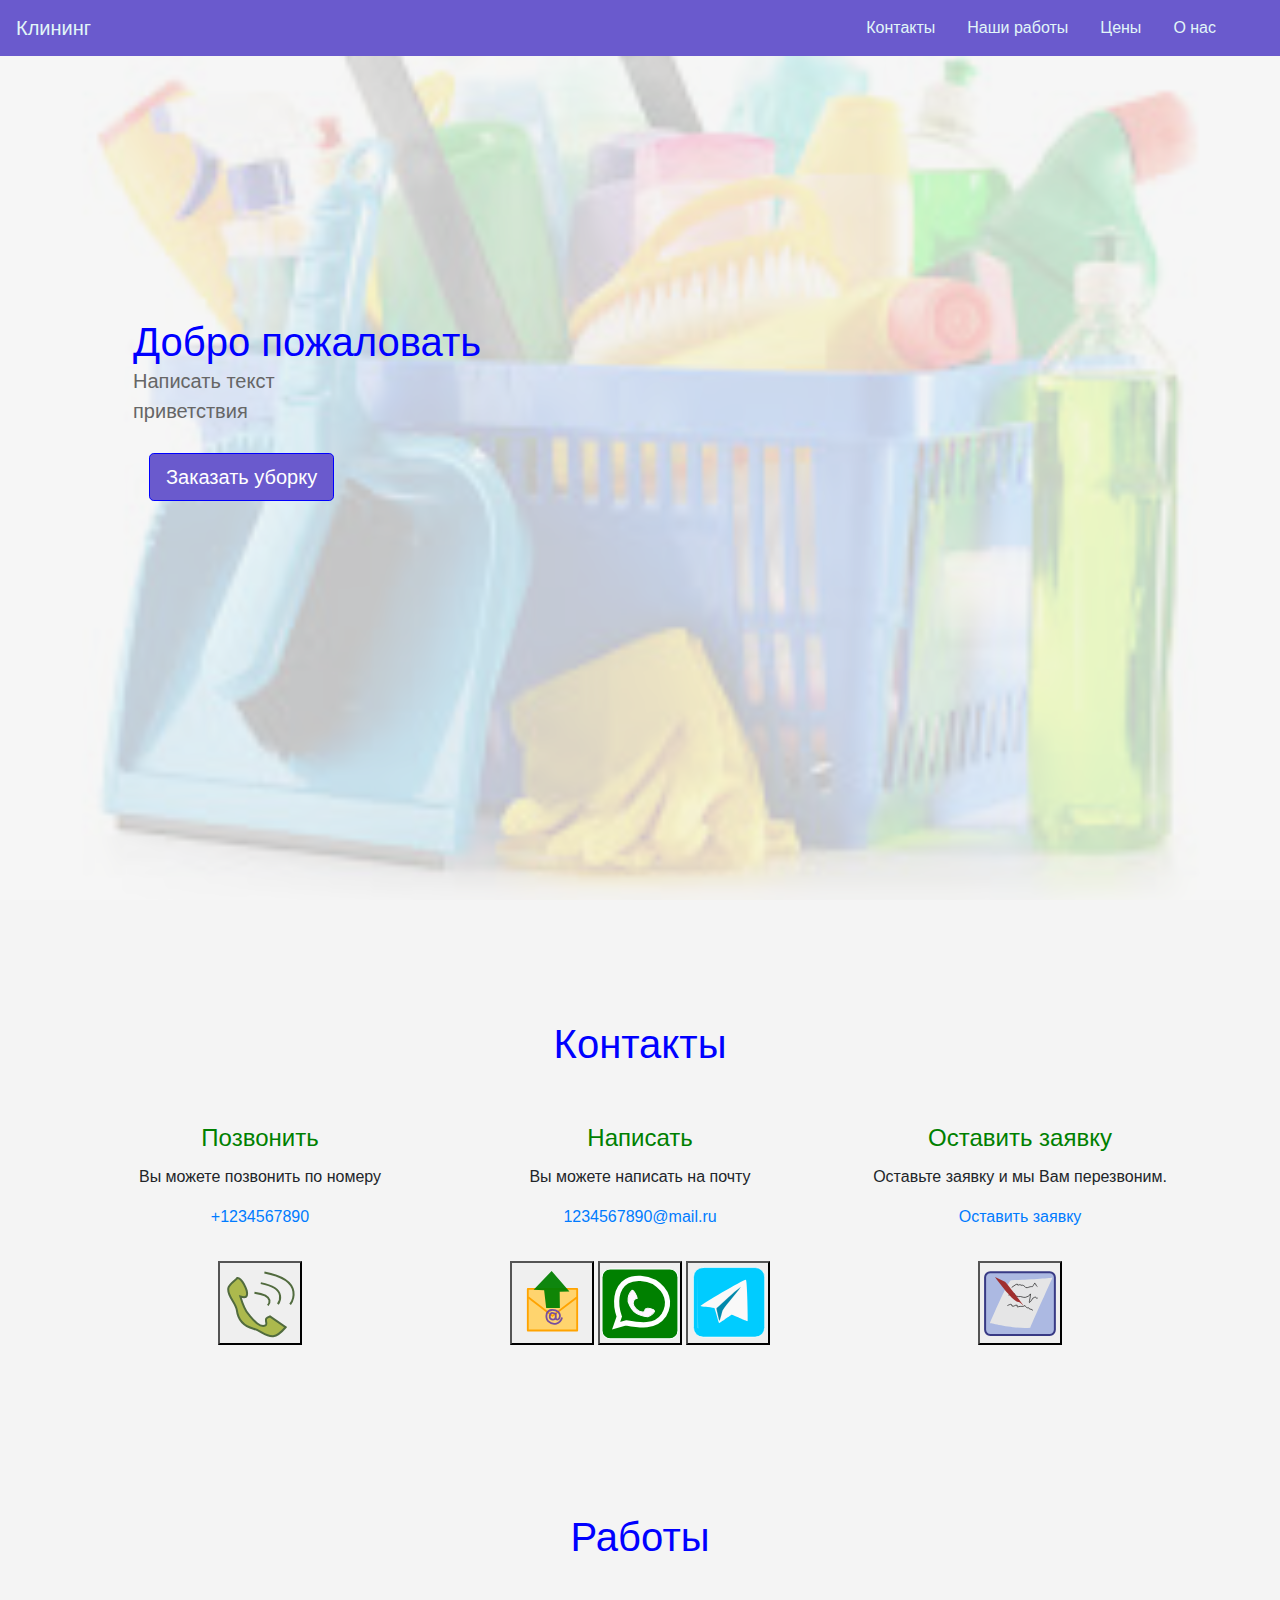
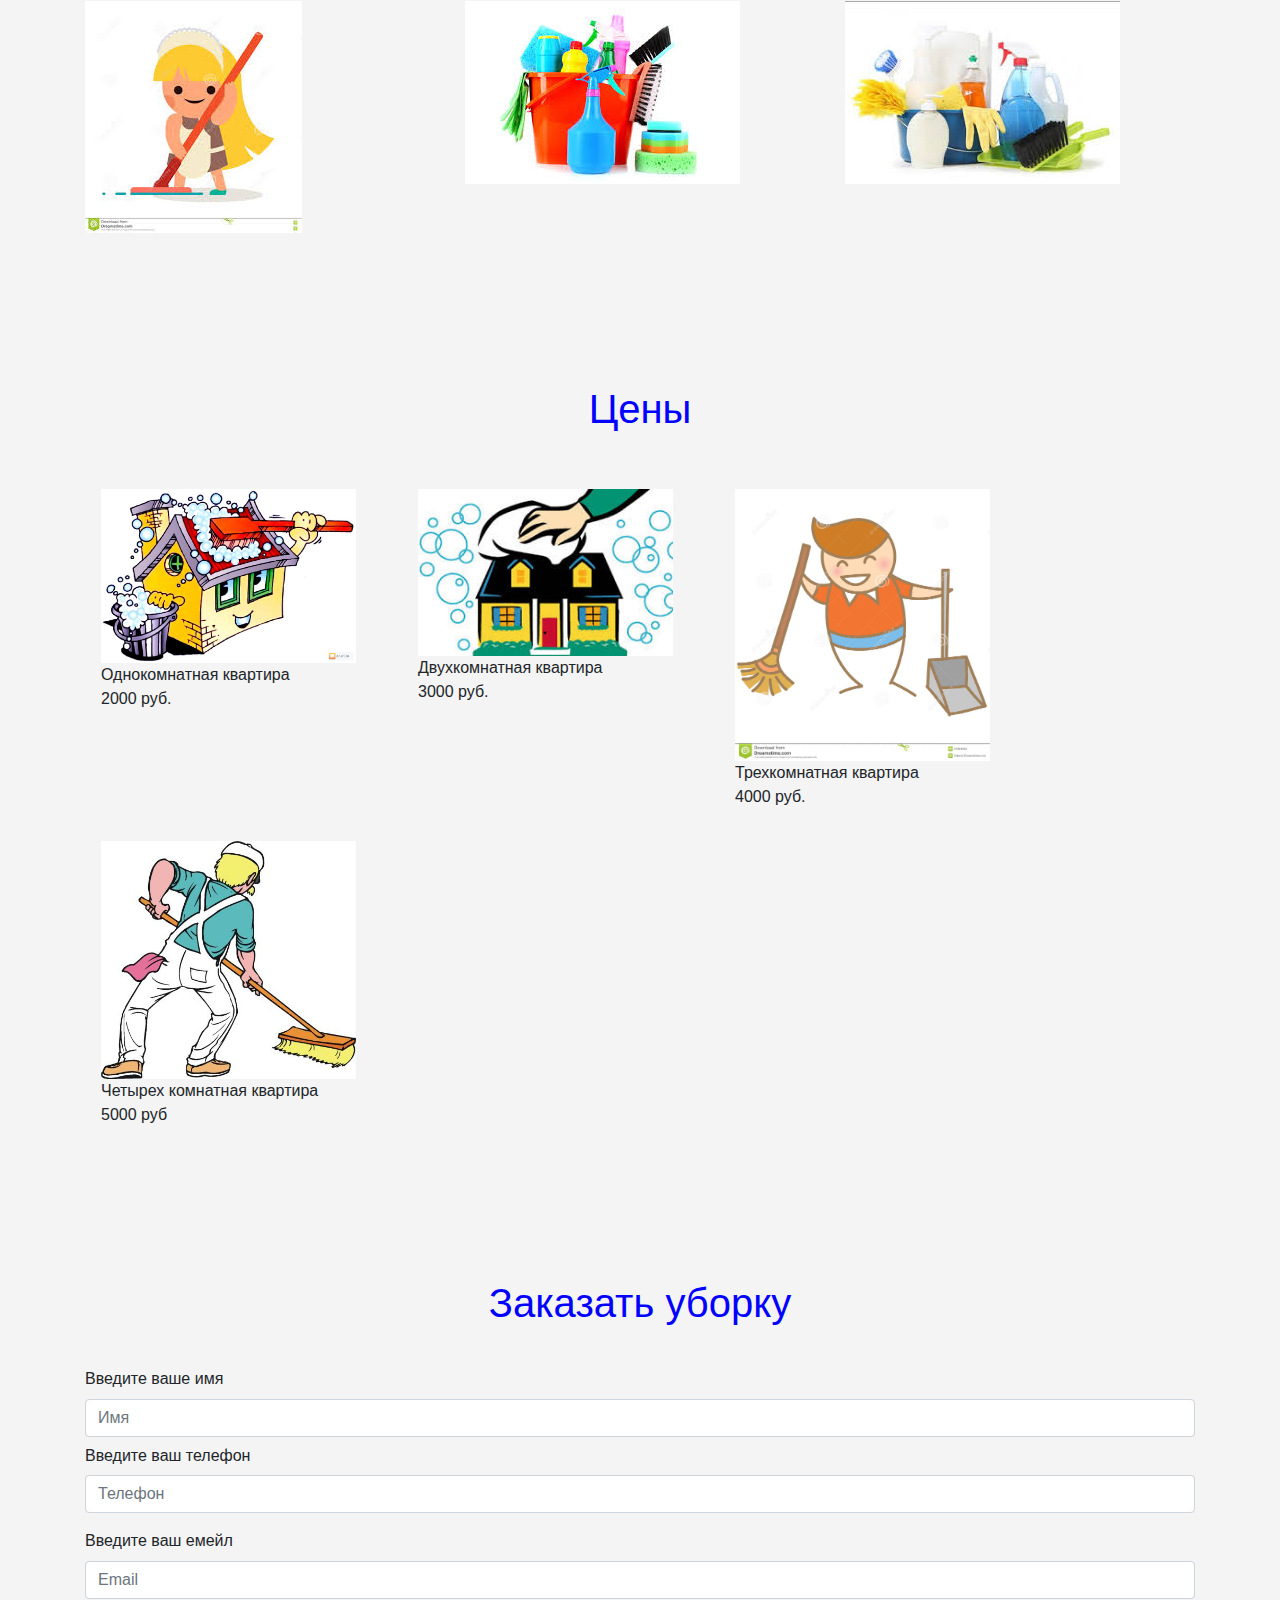
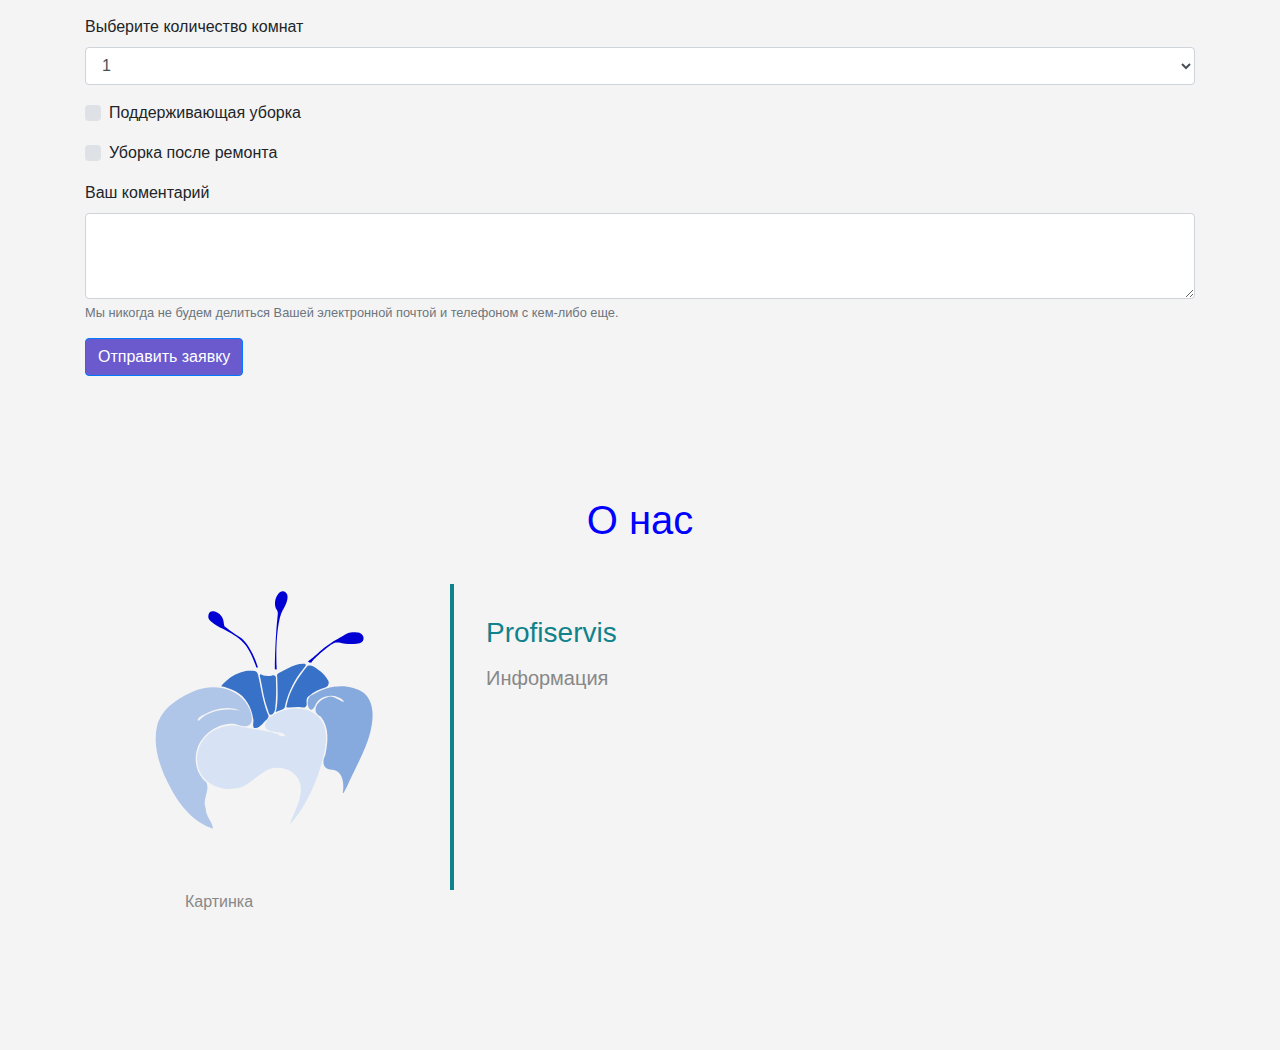
==== index.html @ 6a4d1f13 "add icon" ====
﻿<!doctype html>
<html lang="ru">
  <head>
    <meta charset="utf-8">
    <meta name="viewport" content="width=device-width, initial-scale=1, shrink-to-fit=no">
    <meta name="msapplication-TileColor" content="#C9E0F7">
    <meta name="theme-color" content="#C9E0F7">

    <link rel="stylesheet" href="css/bootstrap.min.css">
    <link rel="stylesheet" href="css/main.css">
    <title>Profiservis</title>
  </head>
  <body>

    <!-- navbar --> 
    <nav class="navbar navbar-expand-lg fixed-top ">
      <a class="navbar-brand" href="#"> Клининг </a>
      <button class="navbar-toggler" type="button" data-toggle="collapse" data-target="#navbarSupportedContent" aria-controls="navbarSupportedContent" aria-expanded="false" aria-label="Toggle navigation">
        <span class="navbar-toggler-icon"></span>
      </button>
      <div class="collapse navbar-collapse " id="navbarSupportedContent">
        <ul class="navbar-nav mr-4">
          <li class="nav-item">
            <a class="nav-link " data-value="contact" href="#">Контакты</a>
          </li>
          <li class="nav-item">
            <a class="nav-link " data-value="port" href="#">Наши работы</a>
          </li>
          <li class="nav-item">
            <a class="nav-link " data-value="price" href="#">Цены</a>
          </li>
          <li class="nav-item">
            <a class="nav-link" data-value="about" href="#">О нас</a>
          </li>
         </ul>
      </div>
    </nav>

    <!-- header -->
    <header class="header ">
      <div class="overlay"></div>
      <div class="container">
        <div class="description ">
          <h1>
             Добро пожаловать
            <p>
              Написать текст приветствия
            </p>
            <a class="nav-link" data-value="form" href="#form"><button class="btn btn-outline-secondary btn-lg" >Заказать уборку</button></a>
          </h1>
        </div>
      </div>
    </header>

    <!-- Контакты -->
    <div class="contact" id="contact">
      <div class="container text-center">
        <h1> Контакты</h1>
        <div class="row">
          <div class="col-md-4 col-lg-4 col-sm-12">
            <div class="cont-card">
              <div class="card-body">
                <h4 class="card-title">Позвонить</h4>
                <p class="card-text">
                  Вы можете позвонить по номеру 
                </p>
                <p><a href="tel:+1234567890" class="card-link">+1234567890</a></p>
              </div>
              <div>
                <a title="Phone" href="tel:+1234567890"><button class="phone-btn" ></button></a>
              </div>
            </div>
          </div>
          <div class="col-md-4 col-lg-4 col-sm-12">
            <div class="cont-card">
              <div class="card-body">
                <h4 class="card-title">Написать</h4>
                <p class="card-text">
                  Вы можете написать на почту 
                </p>
                <p><a href="mailto:1234567890@mail.ru" class="card-link">1234567890@mail.ru</a></p>
              </div>
              <div class="">
                <a title="Email"href="mailto:1234567890@mail.ru"><button class="mail-btn" ></button></a>
                <a title="WhatsApp" href="whatsapp://send?phone=+120345678910"><button class="whatsapp-btn" ></button></a>
                <a title="Telegram" href="tg://resolve?domain=nikname"><button class="telegram-btn" ></button></a>
              </div>
            </div>
          </div>
          <div class="col-md-4 col-lg-4 col-sm-12">
            <div class="cont-card">
              <div class="card-body">
                <h4 class="card-title">Оставить заявку</h4>
                <p class="card-text">
                  Оставьте заявку и мы Вам перезвоним.
                </p>
                <p><a href="#form" >Оставить заявку</a></p>
              </div>
              <div class="">
                <a title="Оставить заявку<" data-value="form" href="#form"><button class="list-btn" ></button></a>
              </div>
	      <div>

	      </div>
            </div>
          </div>
        </div>
      </div>
    </div>
    
    
    <!-- Работы -->
    <div class="port" id="port">
      <h1 class="text-center">Работы</h1>
      <div class="container">
        <div class="row">
          <div class="col-lg-4 col-md-4 col-sm-12">
            <img src="images/images (1).jpeg" alt="" class="img-fluid">
          </div>
          <div class="col-lg-4 col-md-4 col-sm-12">
            <img src="images/images (4).jpeg" alt="" class="img-fluid">
          </div>
          <div class="col-lg-4 col-md-4 col-sm-12">
            <img src="images/images (3).jpeg" alt="" class="img-fluid">
          </div>
        </div>
      </div>
    </div>


    <!-- Цены -->
    <div class="price" id="price">
      <div class="container">
        <h1 class="text-center">Цены</h1>
        <div class="row">
          <div class="col-lg-3 col-md-3 col-sm-12 item">
            <img src="images/1.jpg" class="img-fluid" alt="team">
            <div class="des">
              Однокомнатная квартира
            </div>
            <span class="text-price">2000 руб.</span>
          </div>
          <div class="col-lg-3 col-md-3 col-sm-12 item">
            <img src="images/images7.jpeg" class="img-fluid" alt="team">
            <div class="des">
             Двухкомнатная квартира 
            </div>
            <span class="text-price">3000 руб.</span>
          </div>
          <div class="col-lg-3 col-md-3 col-sm-12 item">
            <img src="images/2.jpg" class="img-fluid" alt="team">
            <div class="des">
             	Трехкомнатная квартира
            </div>
            <span class="text-price">4000 руб.</span>
          </div>
          <div class="col-lg-3 col-md-3 col-sm-12 item">
            <img src="images/3.jpg" class="img-fluid" alt="team">
            <div class="des">
             Четырех комнатная квартира	
            </div>
            <span class="text-price">5000 руб</span>
          </div>
        </div>
      </div>
    </div>
    
    
    <!-- Form -->
    <div class="form" id="form">
      <div class="container">
        <h1 class="text-center">Заказать уборку</h1>
        <form>
          <div class="form-group">
            <label for="validationCustom01">Введите ваше имя</label>
            <input type="text" class="form-control" id="validationCustom01" placeholder="Имя" value="" required>
          <div class="form-group">
            <label for="example-tel-input" class="col-xs-2 col-form-label">Введите ваш телефон</label>
            <input class="form-control" type="tel" value="" id="example-tel-input" placeholder="Телефон">
          </div>
          <div class="form-group">
            <label for="exampleInputEmail1">Введите ваш емейл</label>
            <input type="email" class="form-control" id="exampleInputEmail1" aria-describedby="emailHelp" placeholder="Email">
          </div>
          <div class="form-group">
            <label for="exampleFormControlSelect1">Выберите количество комнат</label>
            <select class="form-control" id="exampleFormControlSelect1">
              <option>1</option>
              <option>2</option>
              <option>3</option>
              <option>4</option>
            </select>
          </div>
          <div class="form-group custom-control custom-checkbox">
            <input type="checkbox" class="custom-control-input" id="customCheck1">
            <label class="custom-control-label" for="customCheck1">Поддерживающая уборка</label>
          </div>
          <div class="form-group custom-control custom-checkbox">
            <input type="checkbox" class="custom-control-input" id="customCheck2">
            <label class="custom-control-label" for="customCheck2">Уборка после ремонта</label>
          </div>
          <div class="form-group">
            <label for="exampleFormControlTextarea1">Ваш коментарий</label>
            <textarea class="form-control" id="exampleFormControlTextarea1" rows="3"></textarea>
            <small id="emailHelp" class="form-text text-muted">Мы никогда не будем делиться Вашей электронной почтой и телефоном с кем-либо еще.</small>
          </div>
          <div>
            <button type="submit" class="btn btn-primary">Отправить заявку</button>
          </div>
        </form>
      </div>
    </div>


    <!-- О нас -->
    <div class="about" id="about">
      <div class="container">
        <h1 class="text-center">О нас</h1>
        <div class="row">
          <div class="col-lg-4 col-md-4 col-sm-12">
            <img src="images/liliya.svg" class="img-fluid">
            <span class="text-justify">Картинка</span>
          </div>
          <div class="col-lg-8 col-md-8 col-sm-12 desc">
            <h3>Profiservis</h3>
            <p>
              Информация
            </p>
          </div>
        </div>
      </div>
    </div>



        <!-- Optional JavaScript -->
    <script src='js/jquery.min.js'></script>
    <script src='js/bootstrap.min.js'></script>
    <script src='js/main.js'></script>
  </body>
</html>
---- css/main.css ----
body{
 background:#F4F4F4;
}


.navbar{
 background:#6A5ACD;
}

.nav-link, .navbar-brand{
 color: #E1F6F8;
 cursor: pointer;
}
.nav-link{
 margin-right: 1em !important;
}
.nav-link:hover{
 background: #F4F4F4;
 color: #fff;
}
.navbar-collapse{
 justify-content: flex-end;
}
.navbar-toggler{
  background:#6A5ACD !important;
}
.navbar-toggler-icon {
  background-image: url('../images/menu.svg');
}

/*header style*/
.header{
 background-image: url('../images/images8.jpeg');
 background-attachment: fixed;
 background-size: cover;
 background-position: center;
}
.overlay{
 position: absolute;
 min-height: 100%;
 min-width: 100%;
 left: 0;
 top: 0;
 background: rgba(244, 244, 244, 0.8);
}
.description{
 position: absolute;
 top: 30%;
 margin: auto;
 padding: 3em;
}
.description h1{
 color:#0000FF ;
}
.description p{
 color:#666;
 font-size: 20px;
 width: 50%;
 line-height: 1.5;
}
.description button{
 border:1px  solid #0000FF;
 background:#6A5ACD;
 color:#fff;
}

/*Контакты*/
.contact{
 margin: 4em 0;
 padding: 1em;
 position: relative; 
}  
.contact h1{
 color:#0000FF;
 margin: 1em; 
}
.contact .cont-card{
 margin-bottom: 2em; 

}
.contact .card-title{
 color:#008000;
}
.contact .card-body{
 padding: 1em;
}
.contact .phone-btn{
  background-image: url('../images/phone.svg');
  padding: 2.5em;
}
.contact .mail-btn{
  background-image: url('../images/mail.svg');
  padding: 2.5em;
}
.contact .whatsapp-btn{
  background-image: url('../images/whatsapp.svg');
  padding: 2.5em;
}
.contact .telegram-btn{
  background-image: url('../images/telegram.svg');
  padding: 2.5em;
}
.contact .list-btn{
  background-image: url('../images/list.svg');
  padding: 2.5em;
}


.price{
 margin: 4em 0;
 padding: 1em;
 position: relative;
}
.price h1{
 color:#0000FF;
 margin: 1em;
}
.price .item{
 margin: 1em;
}


.port{
 margin: 4em 0;
 padding: 1em;
 position: relative;
}
.port h1{
 color:#0000FF;
 margin: 1em;
}
.port img{
 margin-bottom: 1em;
}

.about{
 margin: 4em 0;
 padding: 1em;
 position: relative;
}
.about h1{
 color:#0000FF;
 margin: 1em;
}
.about img{
  height: 100%;
  width: 100%;
  border-radius: 50%
}
.about span{
 display: block;
 color: #888;
 position: absolute;
 left: 115px;
}
.about .desc{
 padding: 2em;
 border-left:4px solid #10828C;
}
.about .desc h3{
 color: #10828C;
}
.about .desc p{
 line-height:2;
 color:#888;
}
/*forma*/
.form{
 margin: 4em 0;
 padding: 1em;
 position: relative; 
}
.form h1{
 color:#0000FF;
 margin: 1em;
}
.form p{
 color:#666;
 font-size: 20px;
 width: 50%;
 line-height: 1.5;
}
.form button{
 background:#6A5ACD;
 color:#fff;
}
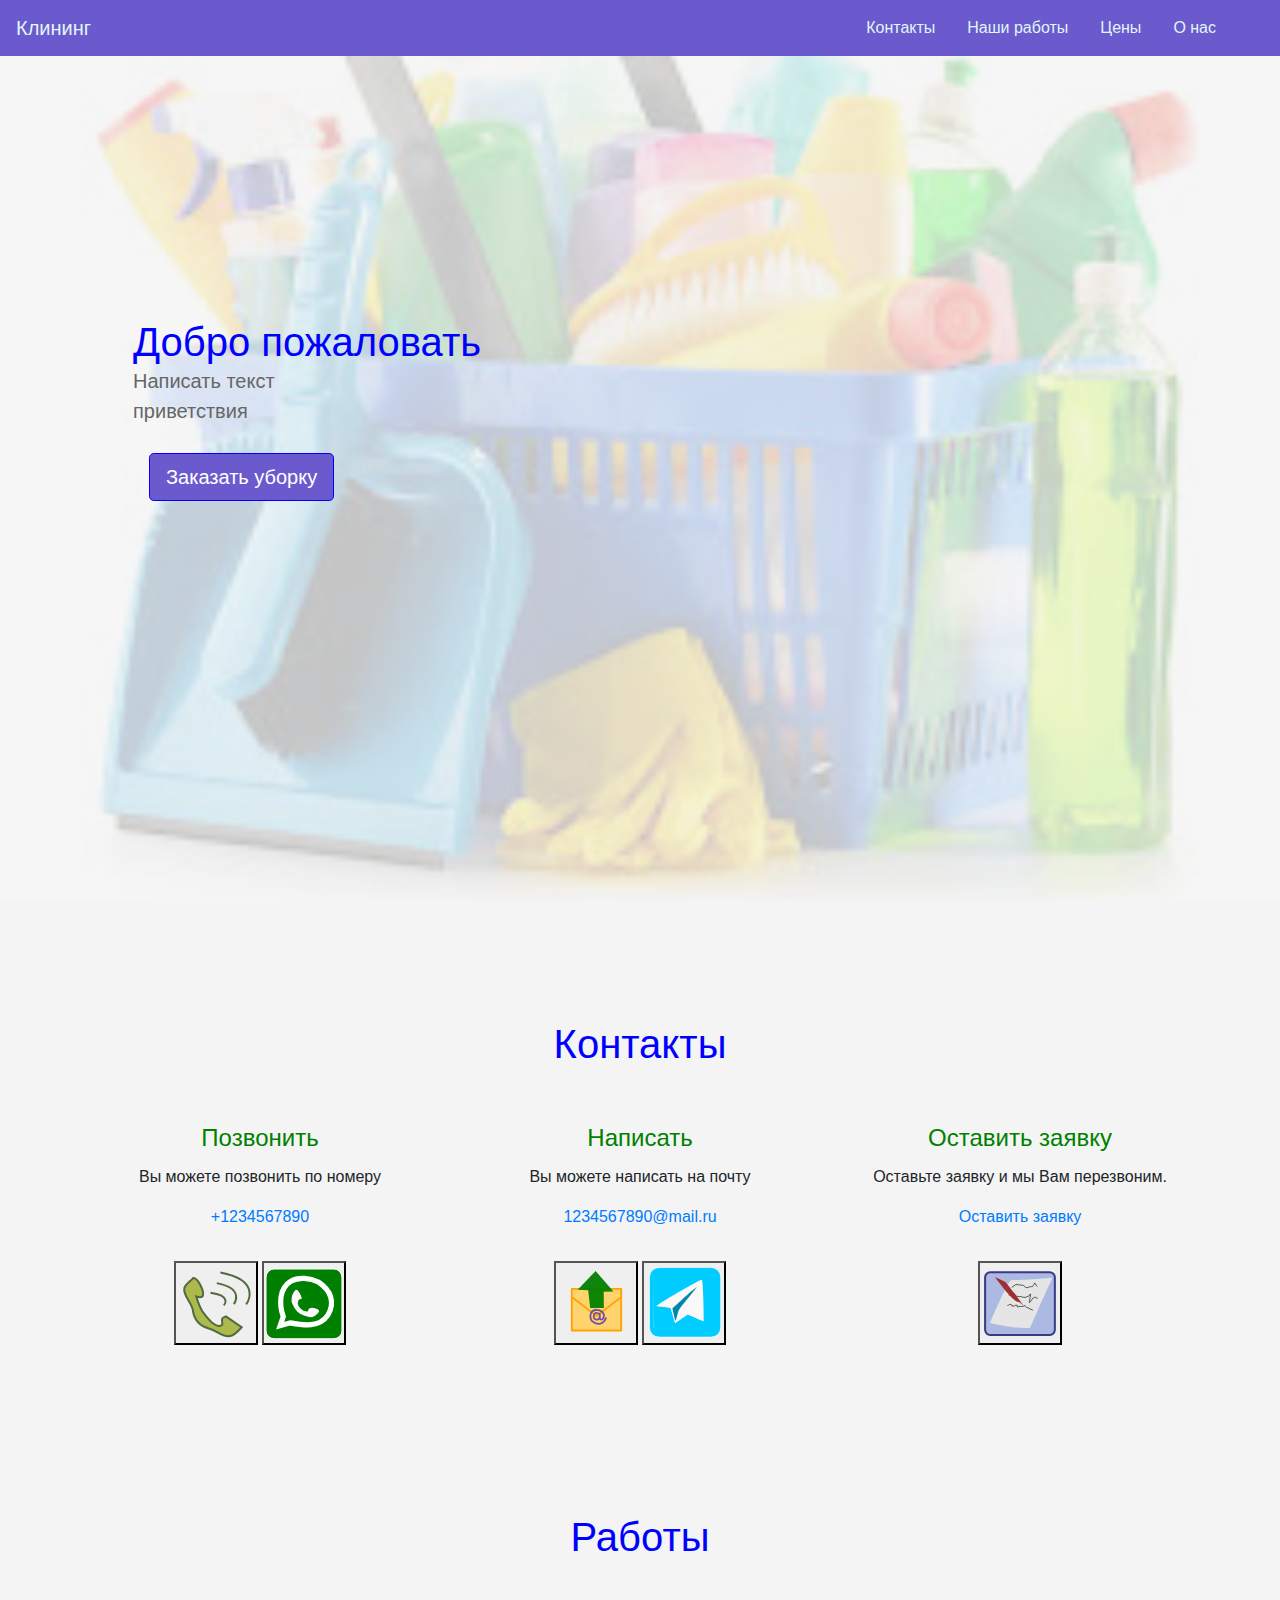
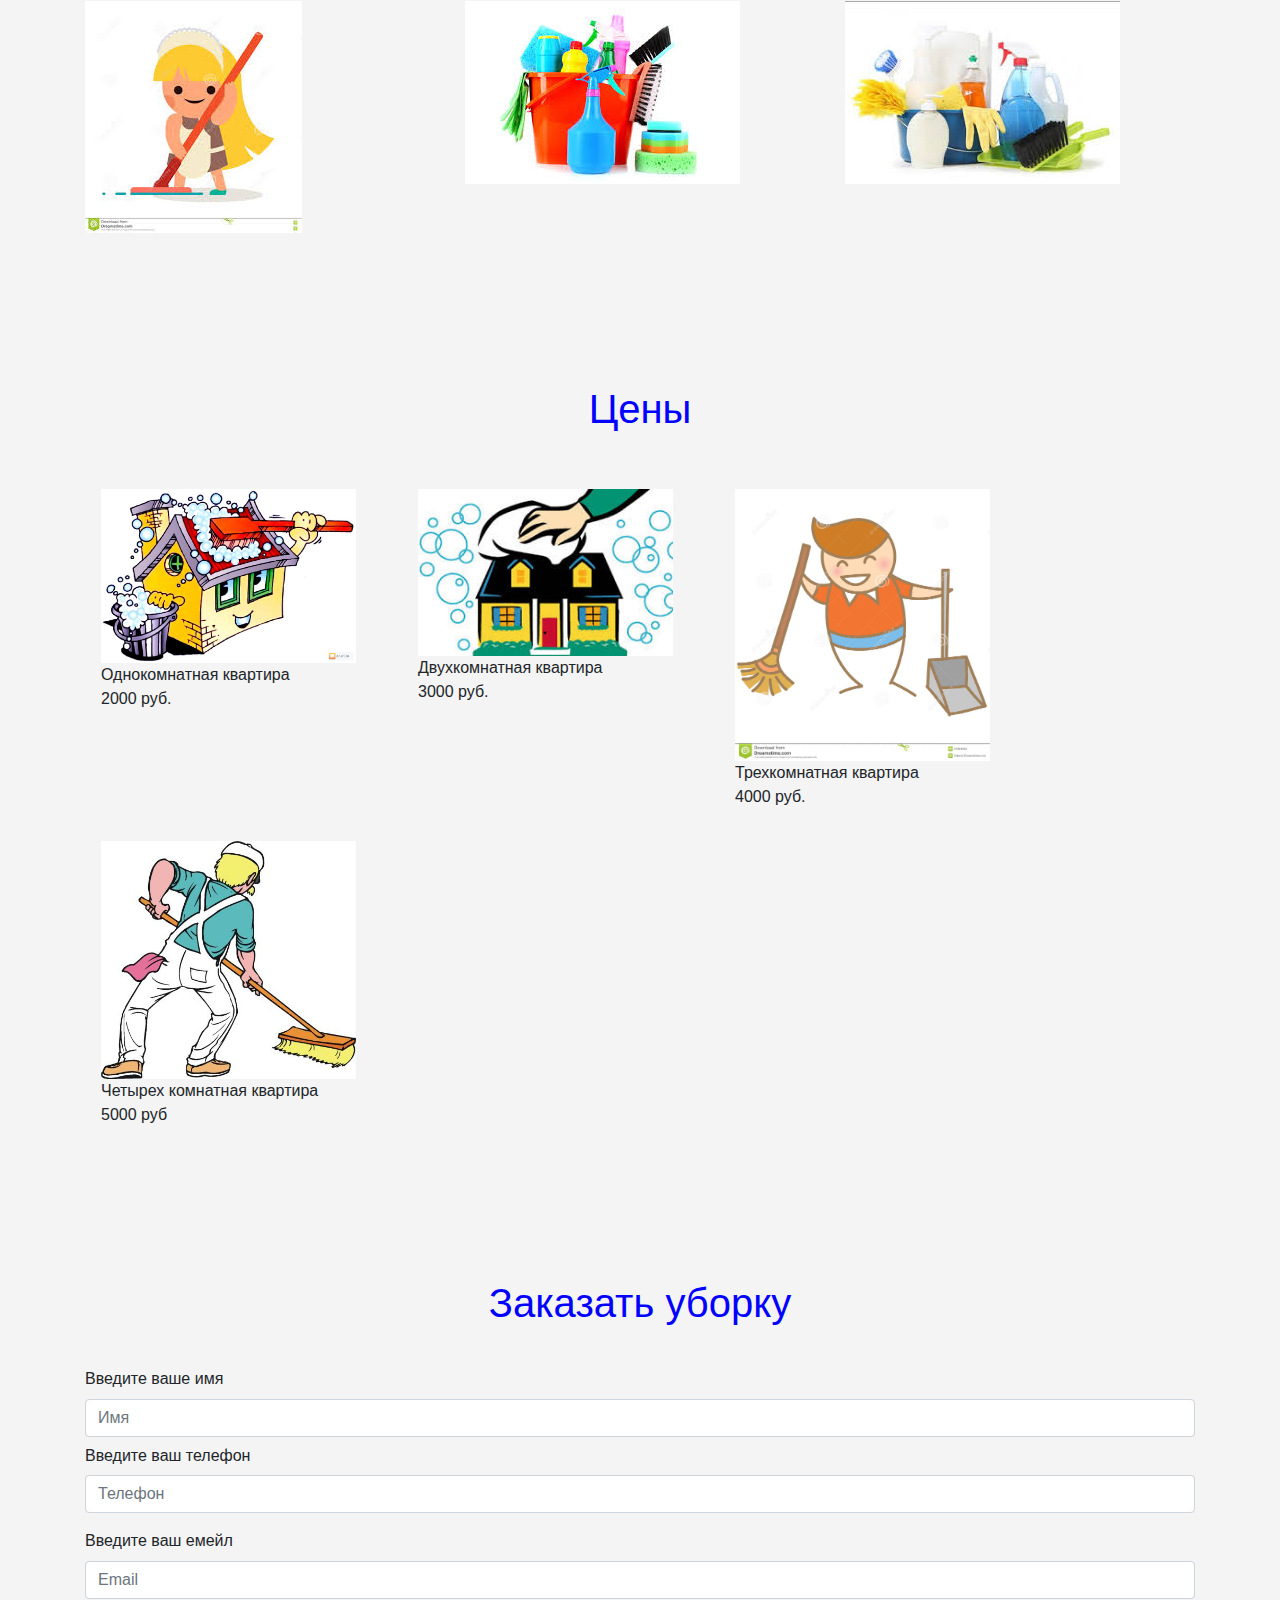
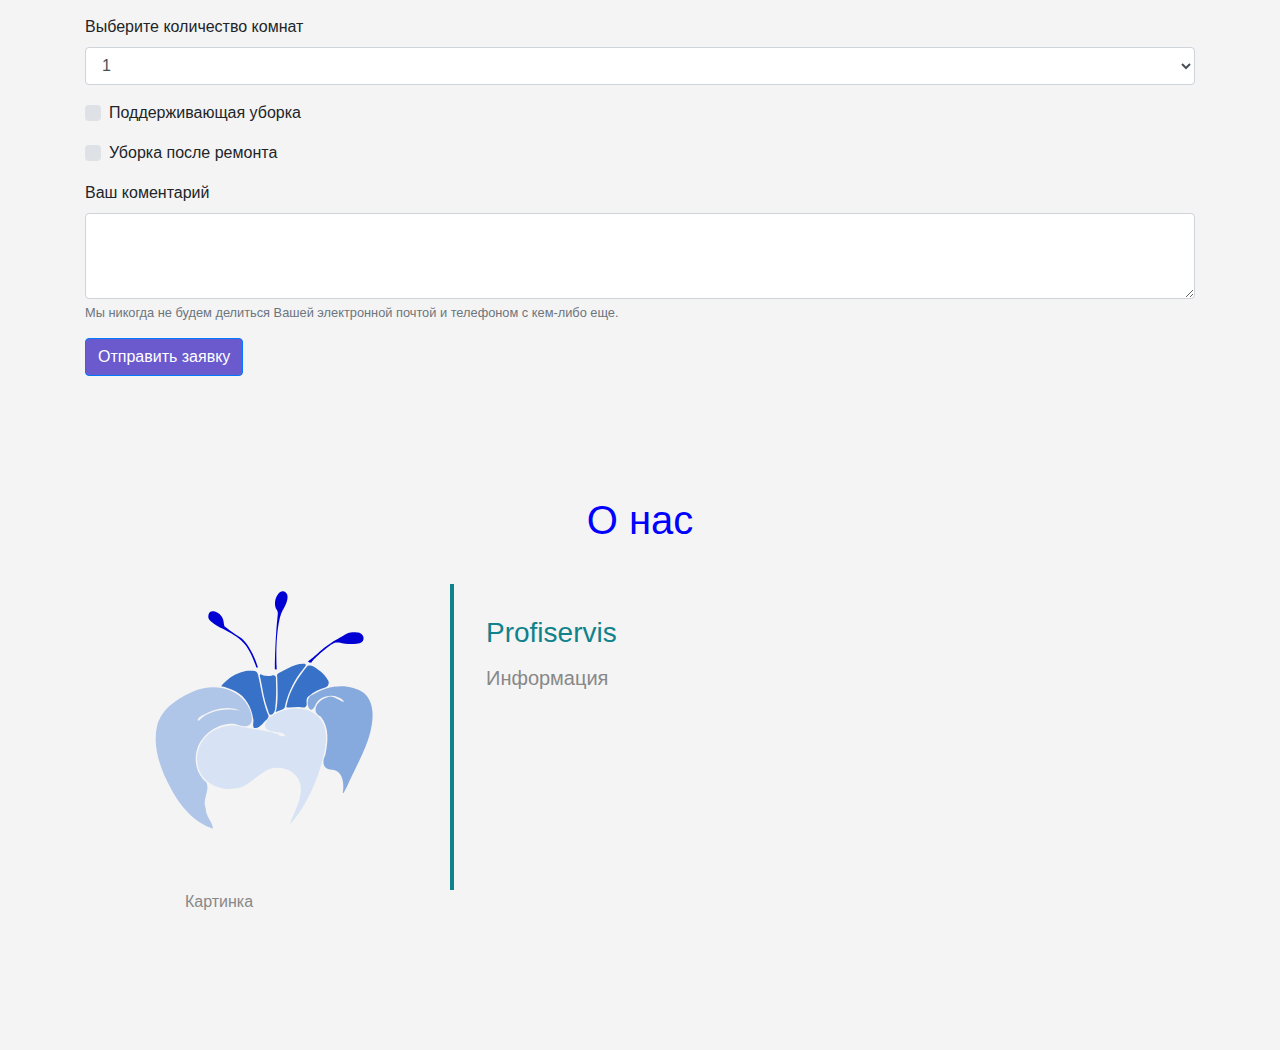
==== commit e29840d1: "name form" ====
--- a/index.html
+++ b/index.html
@@ -68,6 +68,7 @@
               </div>
               <div>
                 <a title="Phone" href="tel:+1234567890"><button class="phone-btn" ></button></a>
+                <a title="WhatsApp" href="whatsapp://send?phone=+120345678910"><button class="whatsapp-btn" ></button></a>
               </div>
             </div>
           </div>
@@ -82,7 +83,6 @@
               </div>
               <div class="">
                 <a title="Email"href="mailto:1234567890@mail.ru"><button class="mail-btn" ></button></a>
-                <a title="WhatsApp" href="whatsapp://send?phone=+120345678910"><button class="whatsapp-btn" ></button></a>
                 <a title="Telegram" href="tg://resolve?domain=nikname"><button class="telegram-btn" ></button></a>
               </div>
             </div>
@@ -167,24 +167,24 @@
     
     
     <!-- Form -->
-    <div class="form" id="form">
+    <div class="form" id="form" action=" form.php" method="POST" name=" form ">
       <div class="container">
         <h1 class="text-center">Заказать уборку</h1>
         <form>
           <div class="form-group">
             <label for="validationCustom01">Введите ваше имя</label>
-            <input type="text" class="form-control" id="validationCustom01" placeholder="Имя" value="" required>
+            <input name="name" type="text" class="form-control" id="validationCustom01" placeholder="Имя" value="" required>
           <div class="form-group">
             <label for="example-tel-input" class="col-xs-2 col-form-label">Введите ваш телефон</label>
-            <input class="form-control" type="tel" value="" id="example-tel-input" placeholder="Телефон">
+            <input name="tel" class="form-control" type="tel" value="" id="example-tel-input" placeholder="Телефон">
           </div>
           <div class="form-group">
             <label for="exampleInputEmail1">Введите ваш емейл</label>
-            <input type="email" class="form-control" id="exampleInputEmail1" aria-describedby="emailHelp" placeholder="Email">
+            <input name="email" type="email" class="form-control" id="exampleInputEmail1" aria-describedby="emailHelp" placeholder="Email">
           </div>
           <div class="form-group">
             <label for="exampleFormControlSelect1">Выберите количество комнат</label>
-            <select class="form-control" id="exampleFormControlSelect1">
+            <select name="room" class="form-control" id="exampleFormControlSelect1">
               <option>1</option>
               <option>2</option>
               <option>3</option>
@@ -192,11 +192,11 @@
             </select>
           </div>
           <div class="form-group custom-control custom-checkbox">
-            <input type="checkbox" class="custom-control-input" id="customCheck1">
+            <input name="podd" type="checkbox" class="custom-control-input" id="customCheck1">
             <label class="custom-control-label" for="customCheck1">Поддерживающая уборка</label>
           </div>
           <div class="form-group custom-control custom-checkbox">
-            <input type="checkbox" class="custom-control-input" id="customCheck2">
+            <input name="posr" type="checkbox" class="custom-control-input" id="customCheck2">
             <label class="custom-control-label" for="customCheck2">Уборка после ремонта</label>
           </div>
           <div class="form-group">
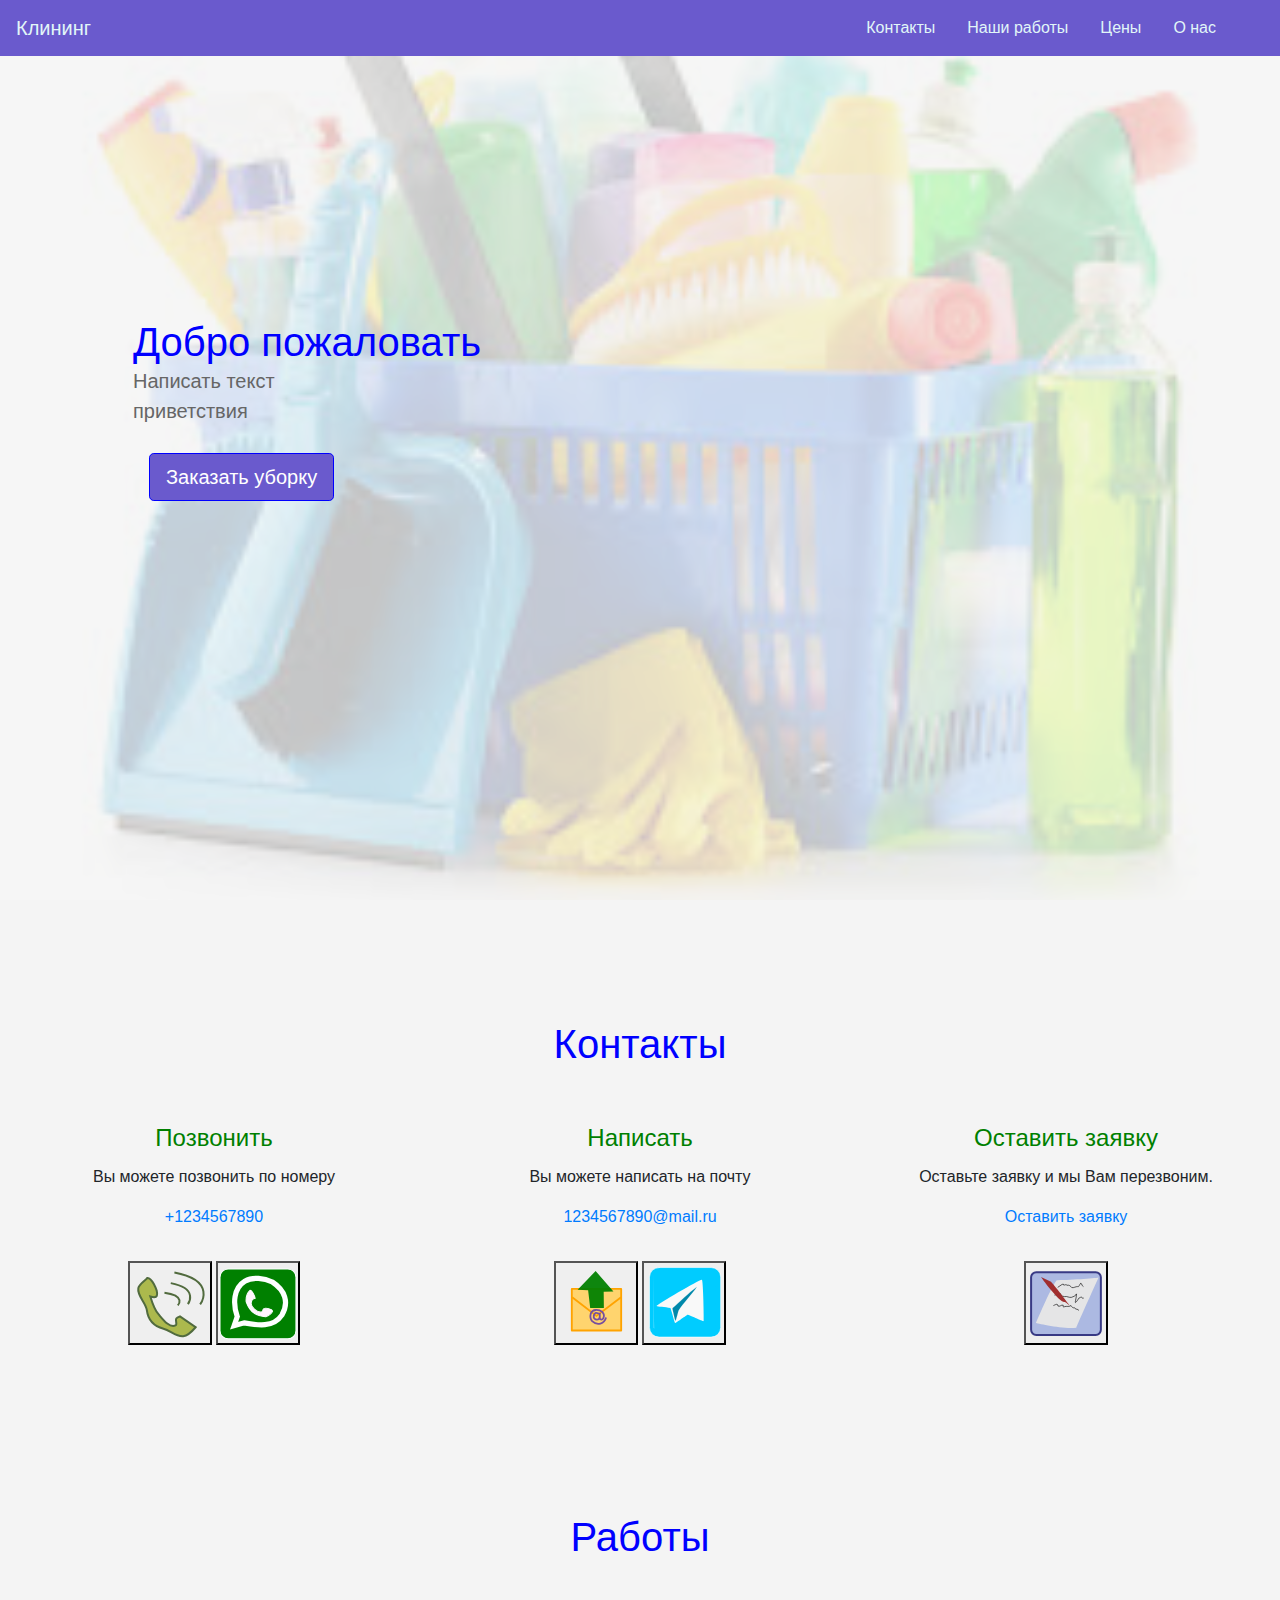
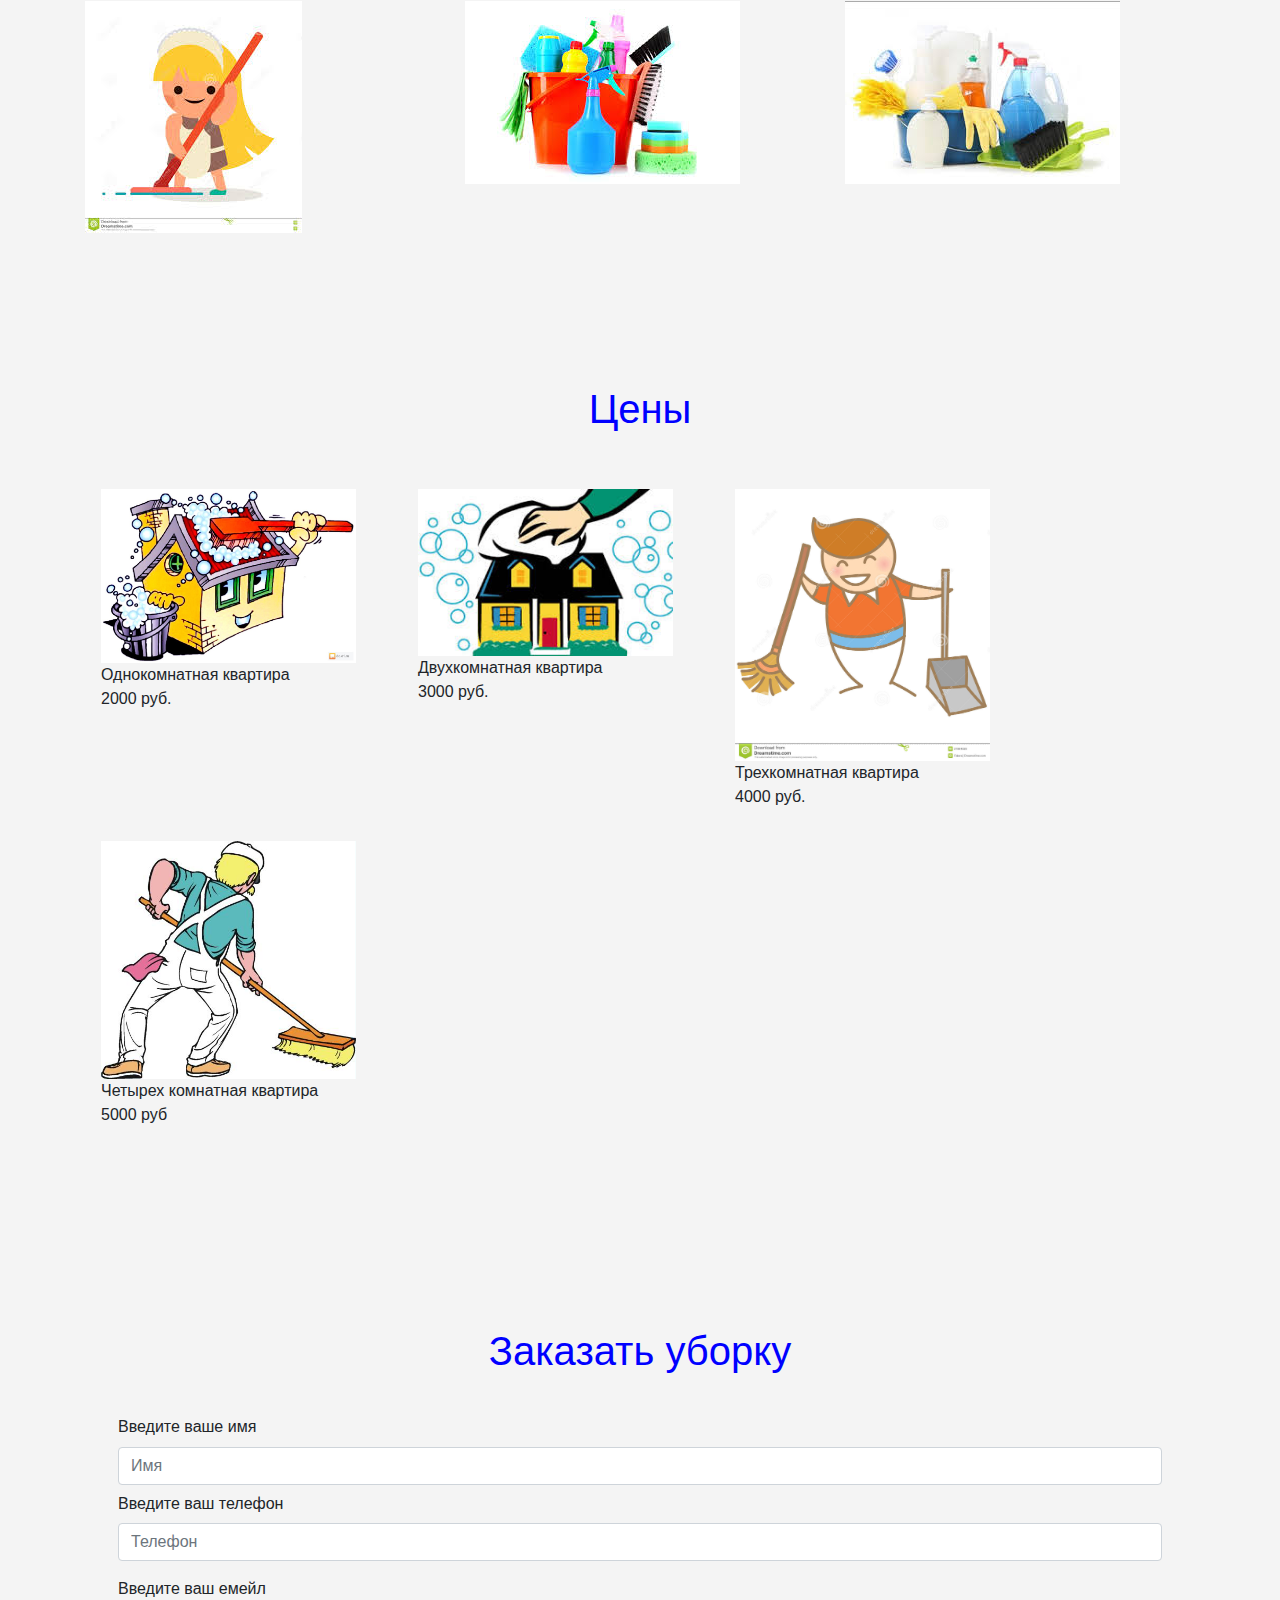
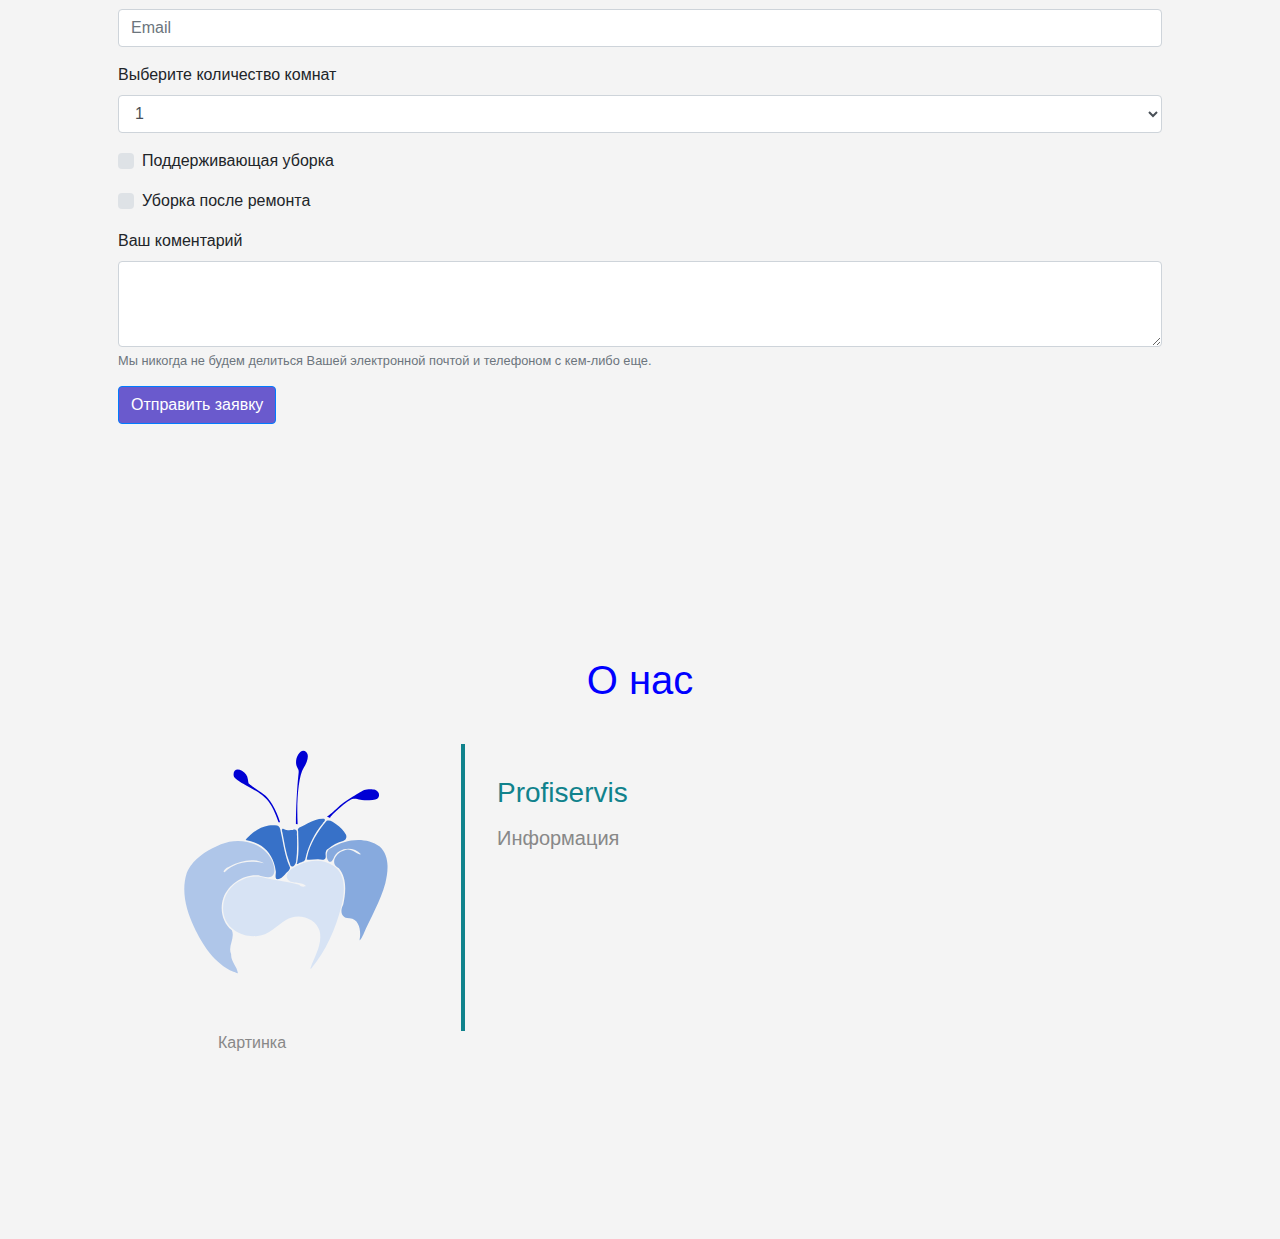
==== commit 3d1af80b: "edit" ====
--- a/index.html
+++ b/index.html
@@ -54,7 +54,7 @@
 
     <!-- Контакты -->
     <div class="contact" id="contact">
-      <div class="container text-center">
+      <div class="text-center">
         <h1> Контакты</h1>
         <div class="row">
           <div class="col-md-4 col-lg-4 col-sm-12">
@@ -96,12 +96,9 @@
                 </p>
                 <p><a href="#form" >Оставить заявку</a></p>
               </div>
-              <div class="">
-                <a title="Оставить заявку<" data-value="form" href="#form"><button class="list-btn" ></button></a>
-              </div>
-	      <div>
-
-	      </div>
+              <div>
+                <a title="Оставить заявку" data-value="form" href="#form"><button class="list-btn" ></button></a>
+              </div>
             </div>
           </div>
         </div>
@@ -167,23 +164,23 @@
     
     
     <!-- Form -->
-    <div class="form" id="form" action=" form.php" method="POST" name=" form ">
+    <div class="form" id="form">
       <div class="container">
         <h1 class="text-center">Заказать уборку</h1>
-        <form>
+        <form id="application" action=" application.php" method="POST" name=" application ">
           <div class="form-group">
             <label for="validationCustom01">Введите ваше имя</label>
-            <input name="name" type="text" class="form-control" id="validationCustom01" placeholder="Имя" value="" required>
+            <input name="name" type="text" class="form-control" id="validationCustom01" maxlength="20" placeholder="Имя" value="" required>
           <div class="form-group">
             <label for="example-tel-input" class="col-xs-2 col-form-label">Введите ваш телефон</label>
-            <input name="tel" class="form-control" type="tel" value="" id="example-tel-input" placeholder="Телефон">
+            <input name="tel" class="form-control" type="tel" value="" id="example-tel-input" maxlength="20" placeholder="Телефон">
           </div>
           <div class="form-group">
             <label for="exampleInputEmail1">Введите ваш емейл</label>
-            <input name="email" type="email" class="form-control" id="exampleInputEmail1" aria-describedby="emailHelp" placeholder="Email">
-          </div>
-          <div class="form-group">
-            <label for="exampleFormControlSelect1">Выберите количество комнат</label>
+            <input name="email" type="email" class="form-control" id="exampleInputEmail1" aria-describedby="emailHelp" maxlength="20" placeholder="Email">
+          </div>
+          <div class="form-group">
+            <label for="exampleFormControlSelect1" maxlength="20">Выберите количество комнат</label>
             <select name="room" class="form-control" id="exampleFormControlSelect1">
               <option>1</option>
               <option>2</option>
--- a/css/main.css
+++ b/css/main.css
@@ -170,6 +170,9 @@
  padding: 1em;
  position: relative; 
 }
+.form .container{
+ padding: 3em;
+ }
 .form h1{
  color:#0000FF;
  margin: 1em;
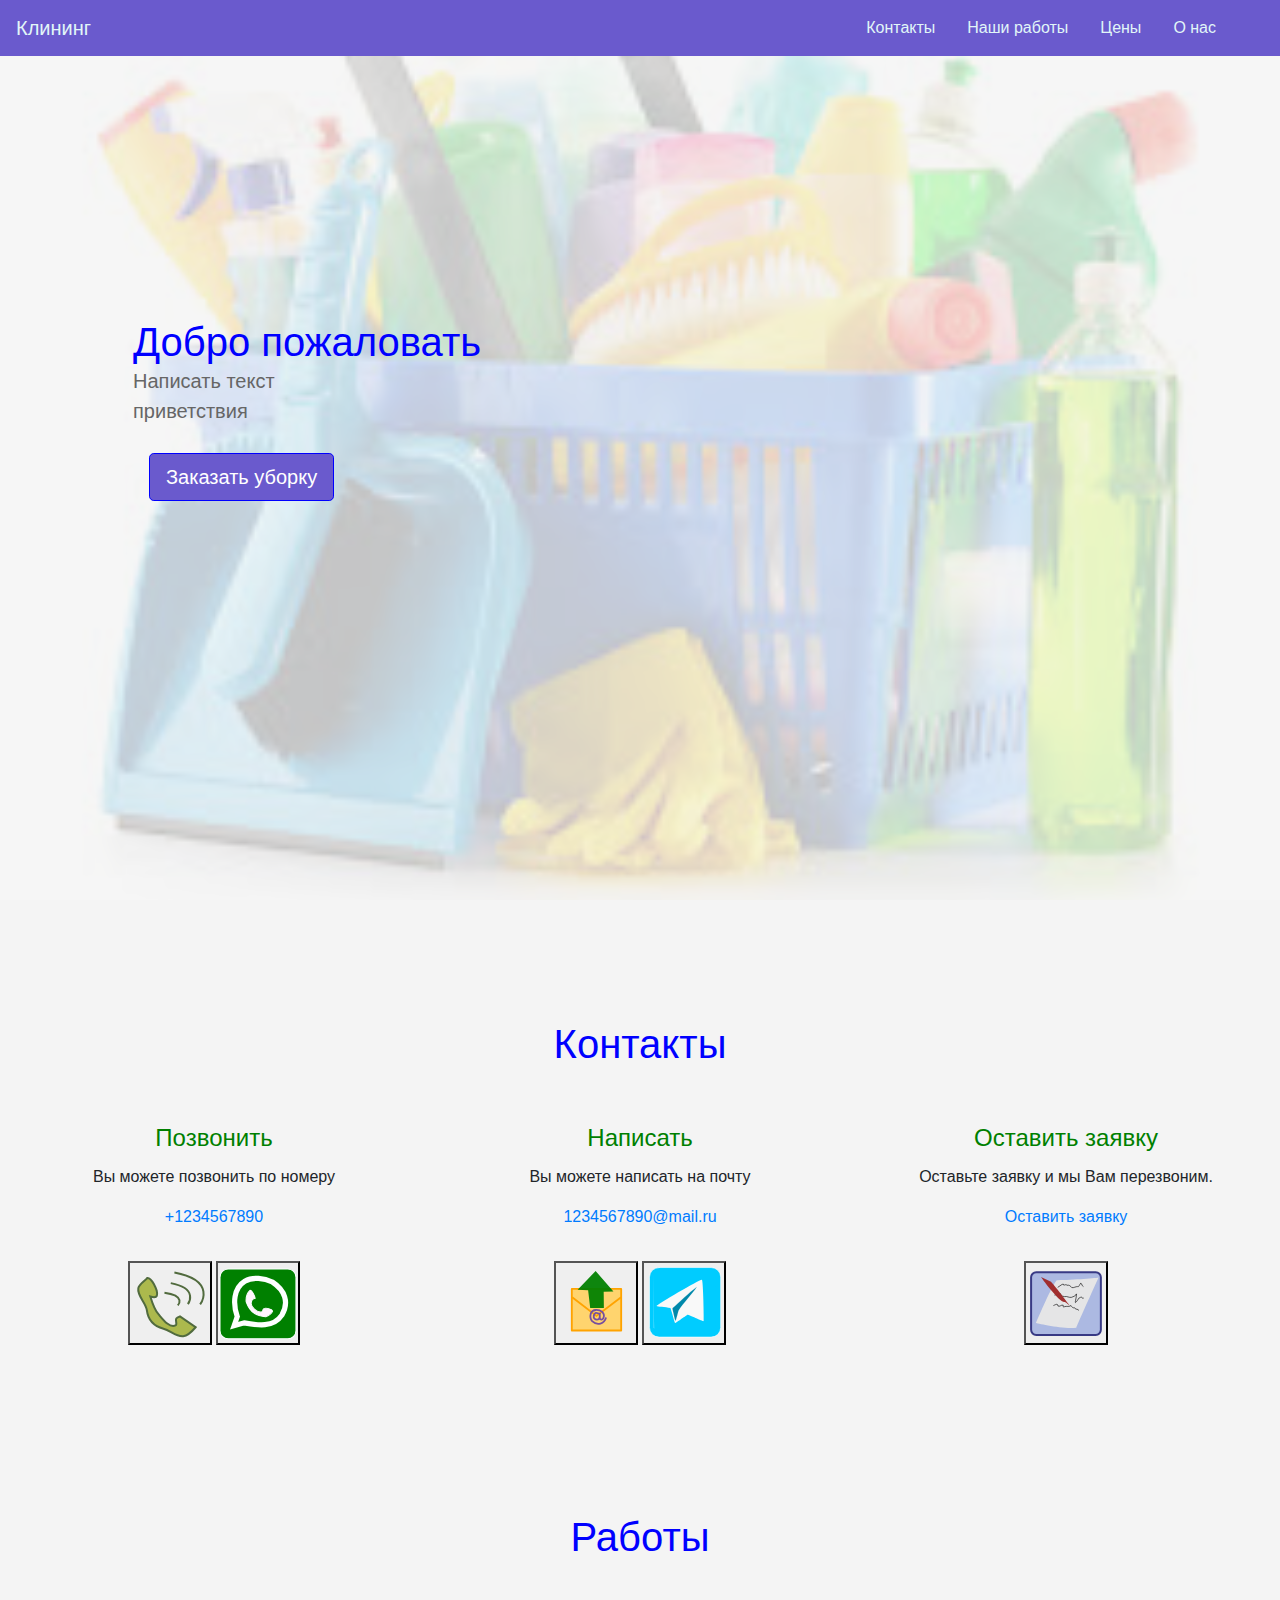
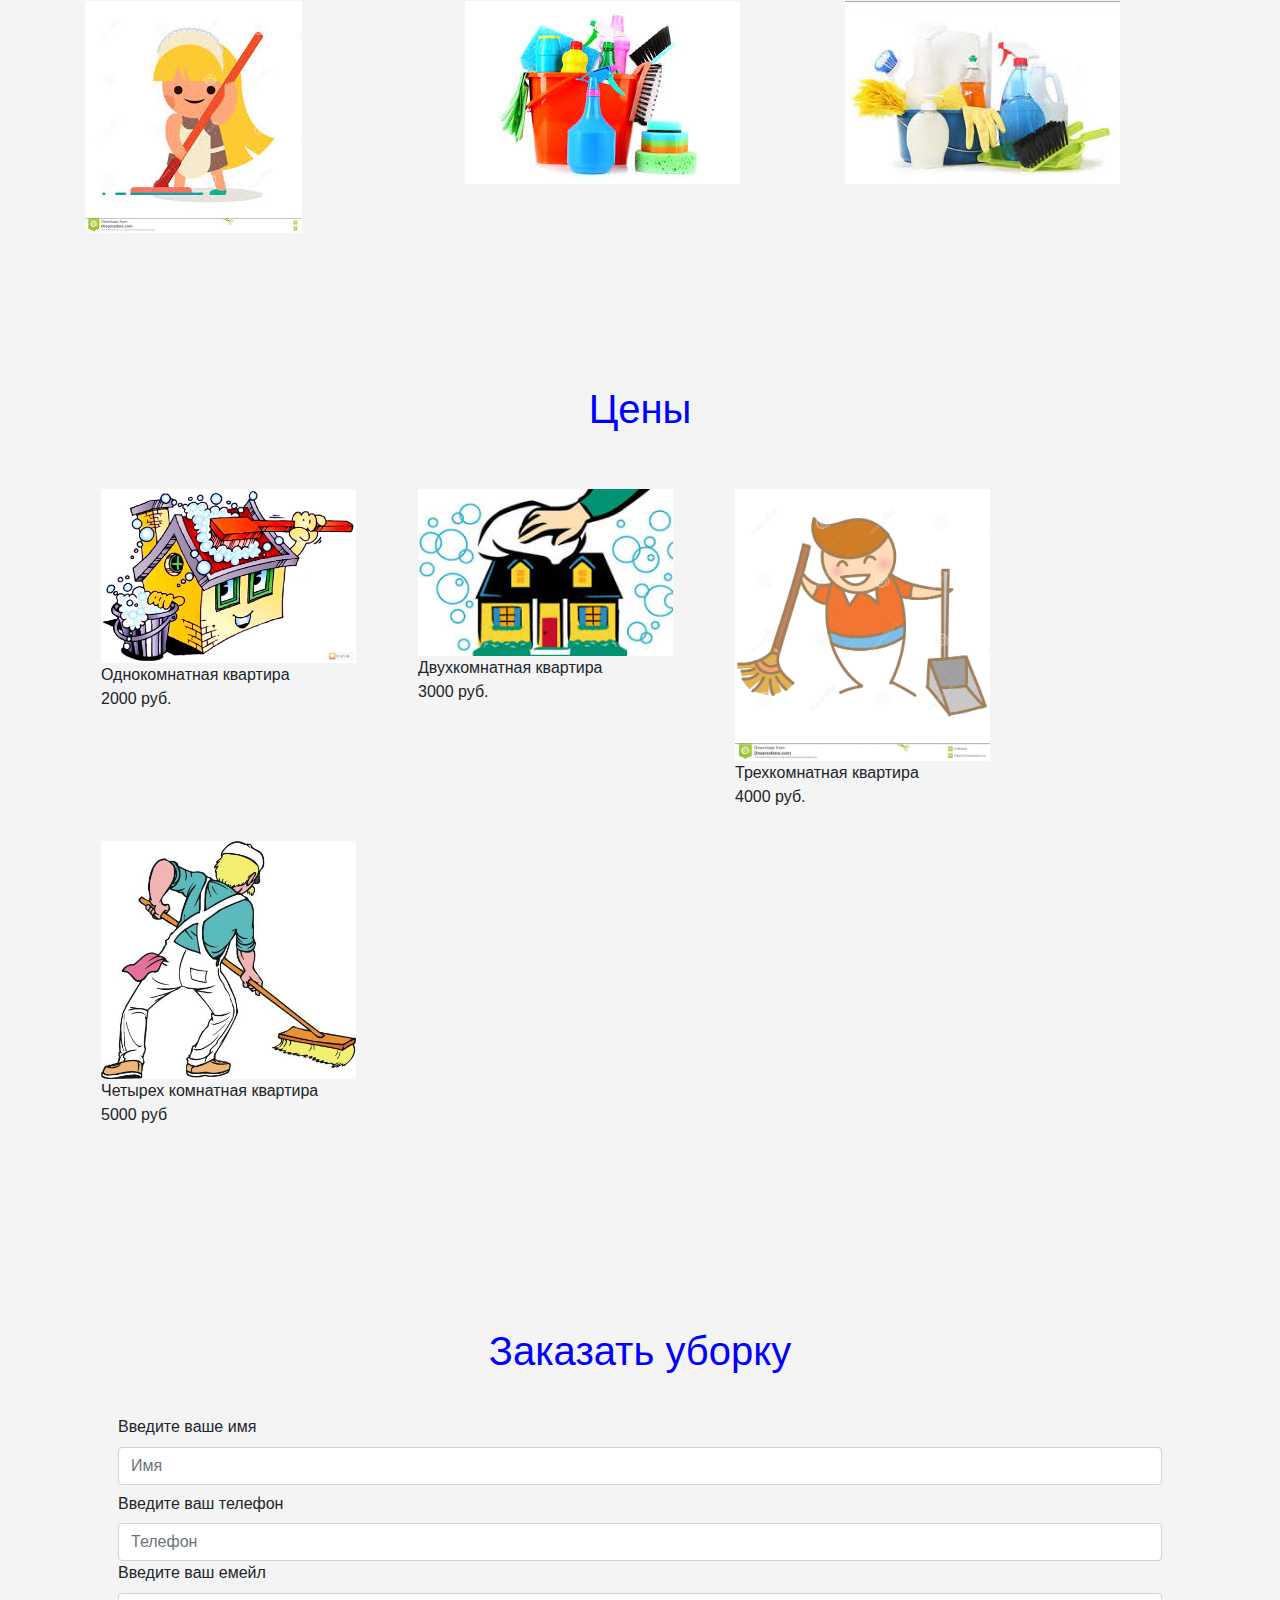
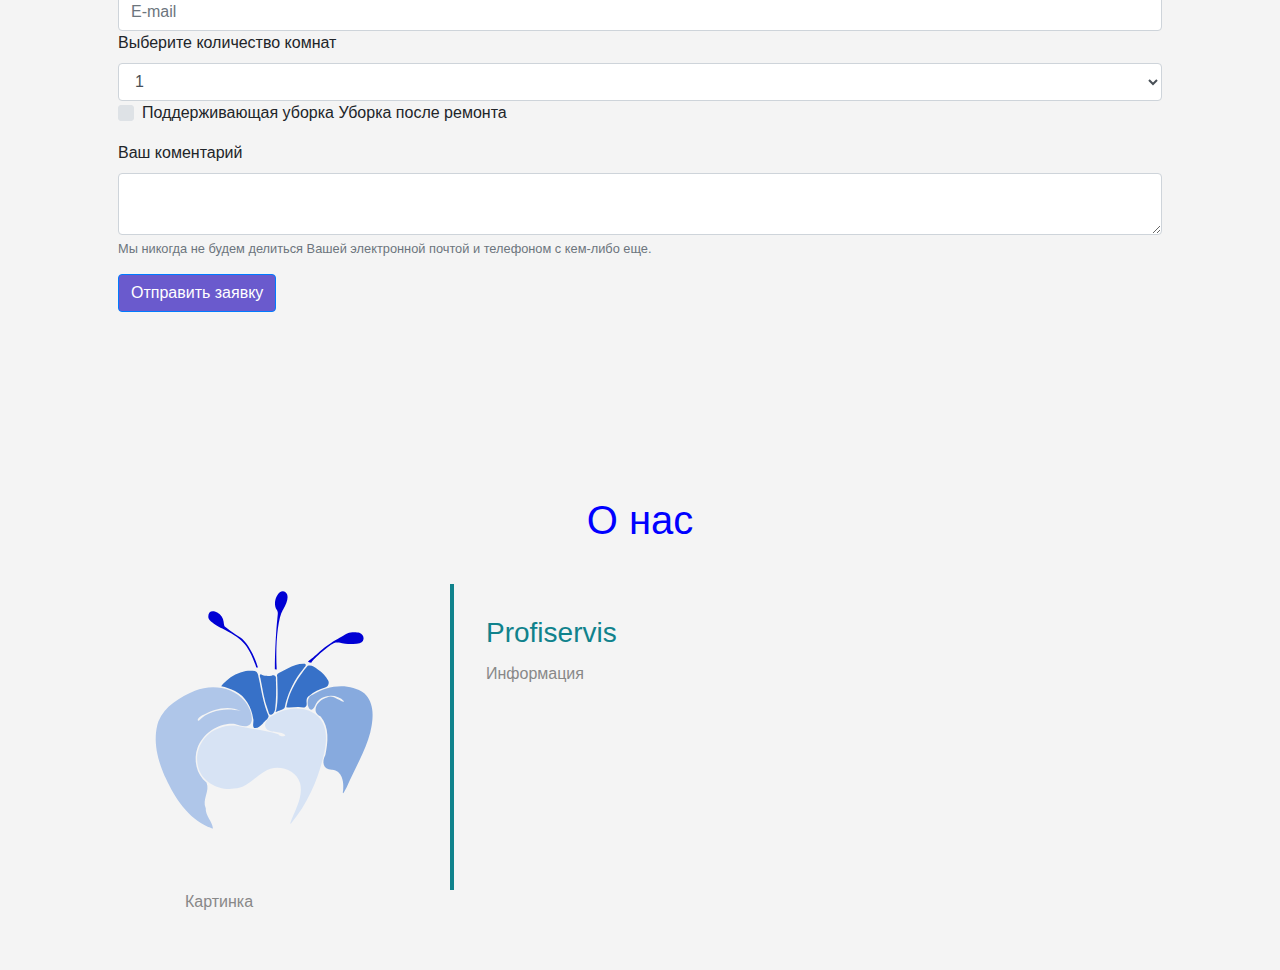
==== commit 798a32cf: "edit high" ====
--- a/index.html
+++ b/index.html
@@ -167,19 +167,14 @@
     <div class="form" id="form">
       <div class="container">
         <h1 class="text-center">Заказать уборку</h1>
-        <form id="application" action=" application.php" method="POST" name=" application ">
+        <form id="application" action=" formmail.php" method="POST" name=" formmail ">
           <div class="form-group">
             <label for="validationCustom01">Введите ваше имя</label>
-            <input name="name" type="text" class="form-control" id="validationCustom01" maxlength="20" placeholder="Имя" value="" required>
-          <div class="form-group">
+            <input name="name" type="text" class="form-control" id="validationCustom01" maxlength="30" placeholder="Имя"  required>
             <label for="example-tel-input" class="col-xs-2 col-form-label">Введите ваш телефон</label>
-            <input name="tel" class="form-control" type="tel" value="" id="example-tel-input" maxlength="20" placeholder="Телефон">
-          </div>
-          <div class="form-group">
+            <input name="tel" class="form-control" type="tel"  id="example-tel-input" maxlength="30" placeholder="Телефон">
             <label for="exampleInputEmail1">Введите ваш емейл</label>
-            <input name="email" type="email" class="form-control" id="exampleInputEmail1" aria-describedby="emailHelp" maxlength="20" placeholder="Email">
-          </div>
-          <div class="form-group">
+            <input name="email" type="email" class="form-control" id="exampleInputEmail1" aria-describedby="emailHelp" maxlength="30" placeholder="E-mail">
             <label for="exampleFormControlSelect1" maxlength="20">Выберите количество комнат</label>
             <select name="room" class="form-control" id="exampleFormControlSelect1">
               <option>1</option>
@@ -187,19 +182,15 @@
               <option>3</option>
               <option>4</option>
             </select>
-          </div>
           <div class="form-group custom-control custom-checkbox">
             <input name="podd" type="checkbox" class="custom-control-input" id="customCheck1">
             <label class="custom-control-label" for="customCheck1">Поддерживающая уборка</label>
-          </div>
-          <div class="form-group custom-control custom-checkbox">
             <input name="posr" type="checkbox" class="custom-control-input" id="customCheck2">
             <label class="custom-control-label" for="customCheck2">Уборка после ремонта</label>
           </div>
-          <div class="form-group">
             <label for="exampleFormControlTextarea1">Ваш коментарий</label>
-            <textarea class="form-control" id="exampleFormControlTextarea1" rows="3"></textarea>
-            <small id="emailHelp" class="form-text text-muted">Мы никогда не будем делиться Вашей электронной почтой и телефоном с кем-либо еще.</small>
+            <textarea class="form-control" id="exampleFormControlTextarea1" rows="2"></textarea>
+            <small  class="form-text text-muted">Мы никогда не будем делиться Вашей электронной почтой и телефоном с кем-либо еще.</small>
           </div>
           <div>
             <button type="submit" class="btn btn-primary">Отправить заявку</button>
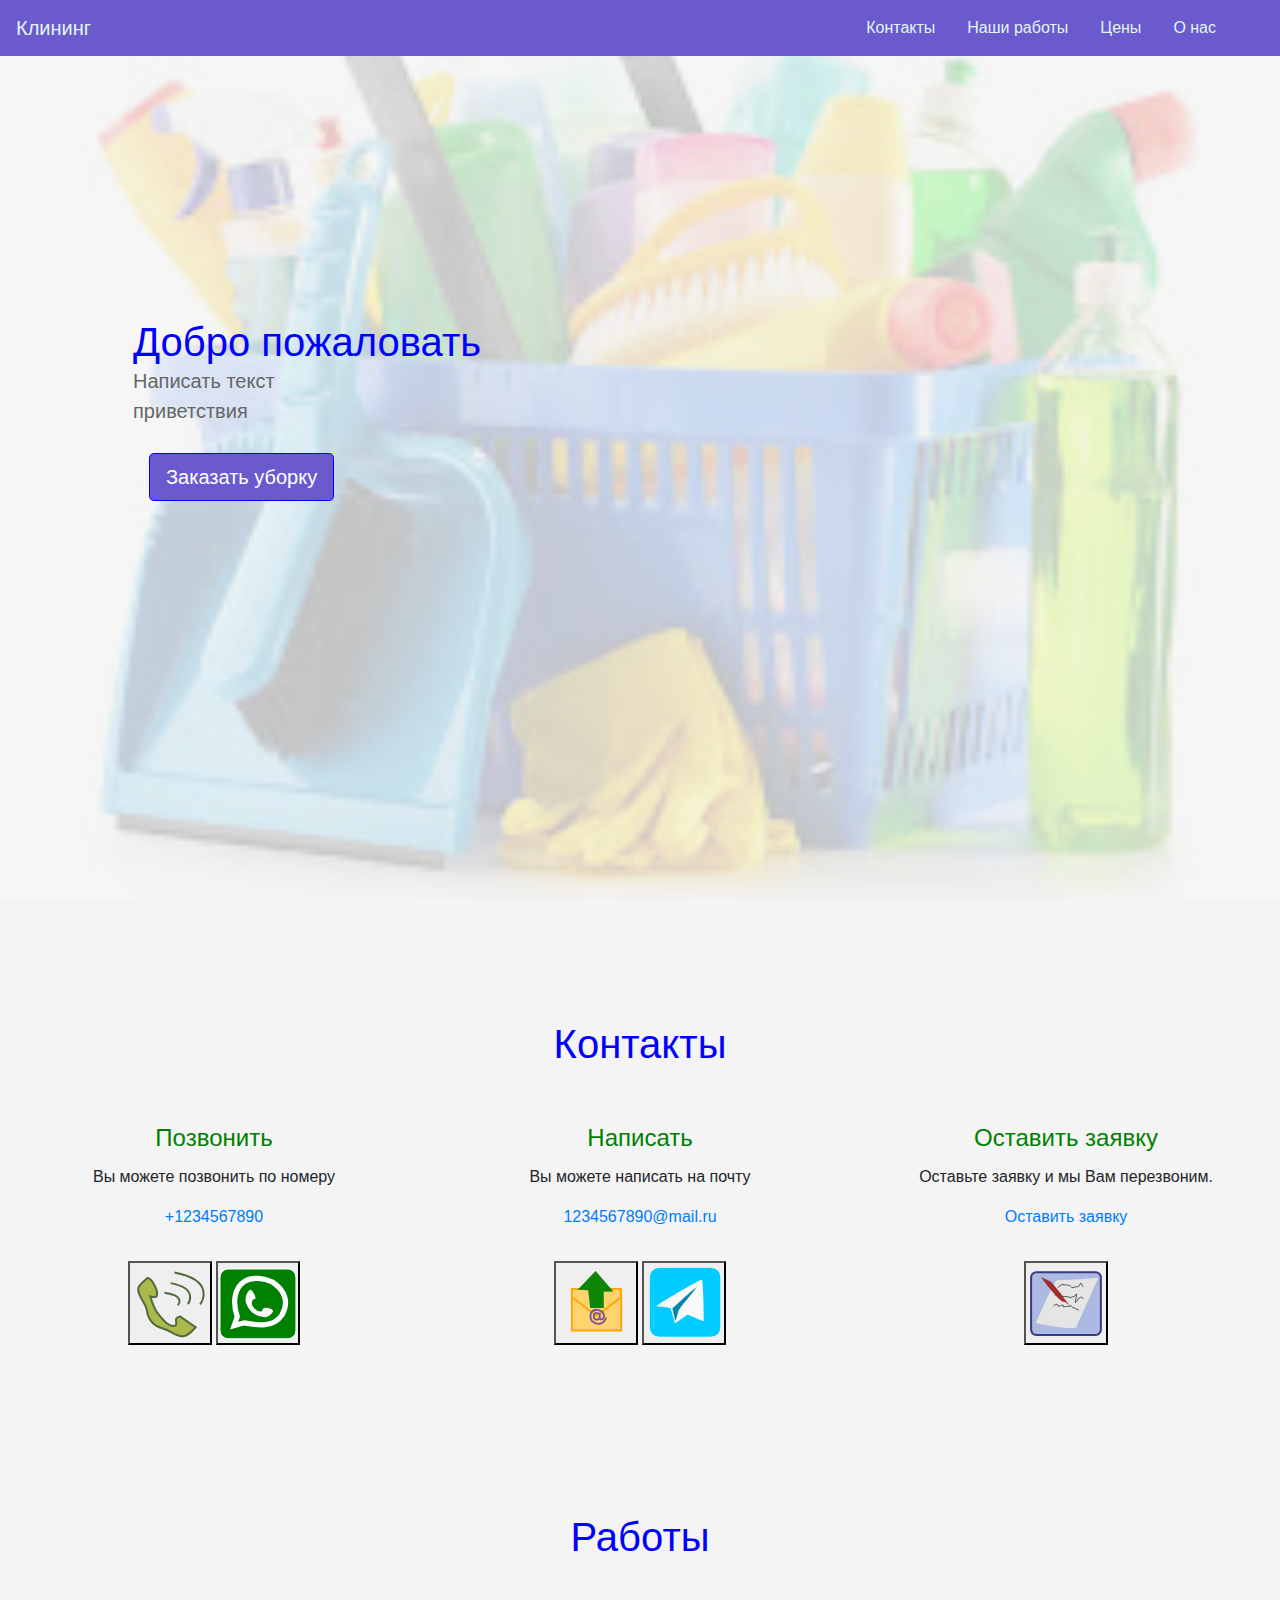
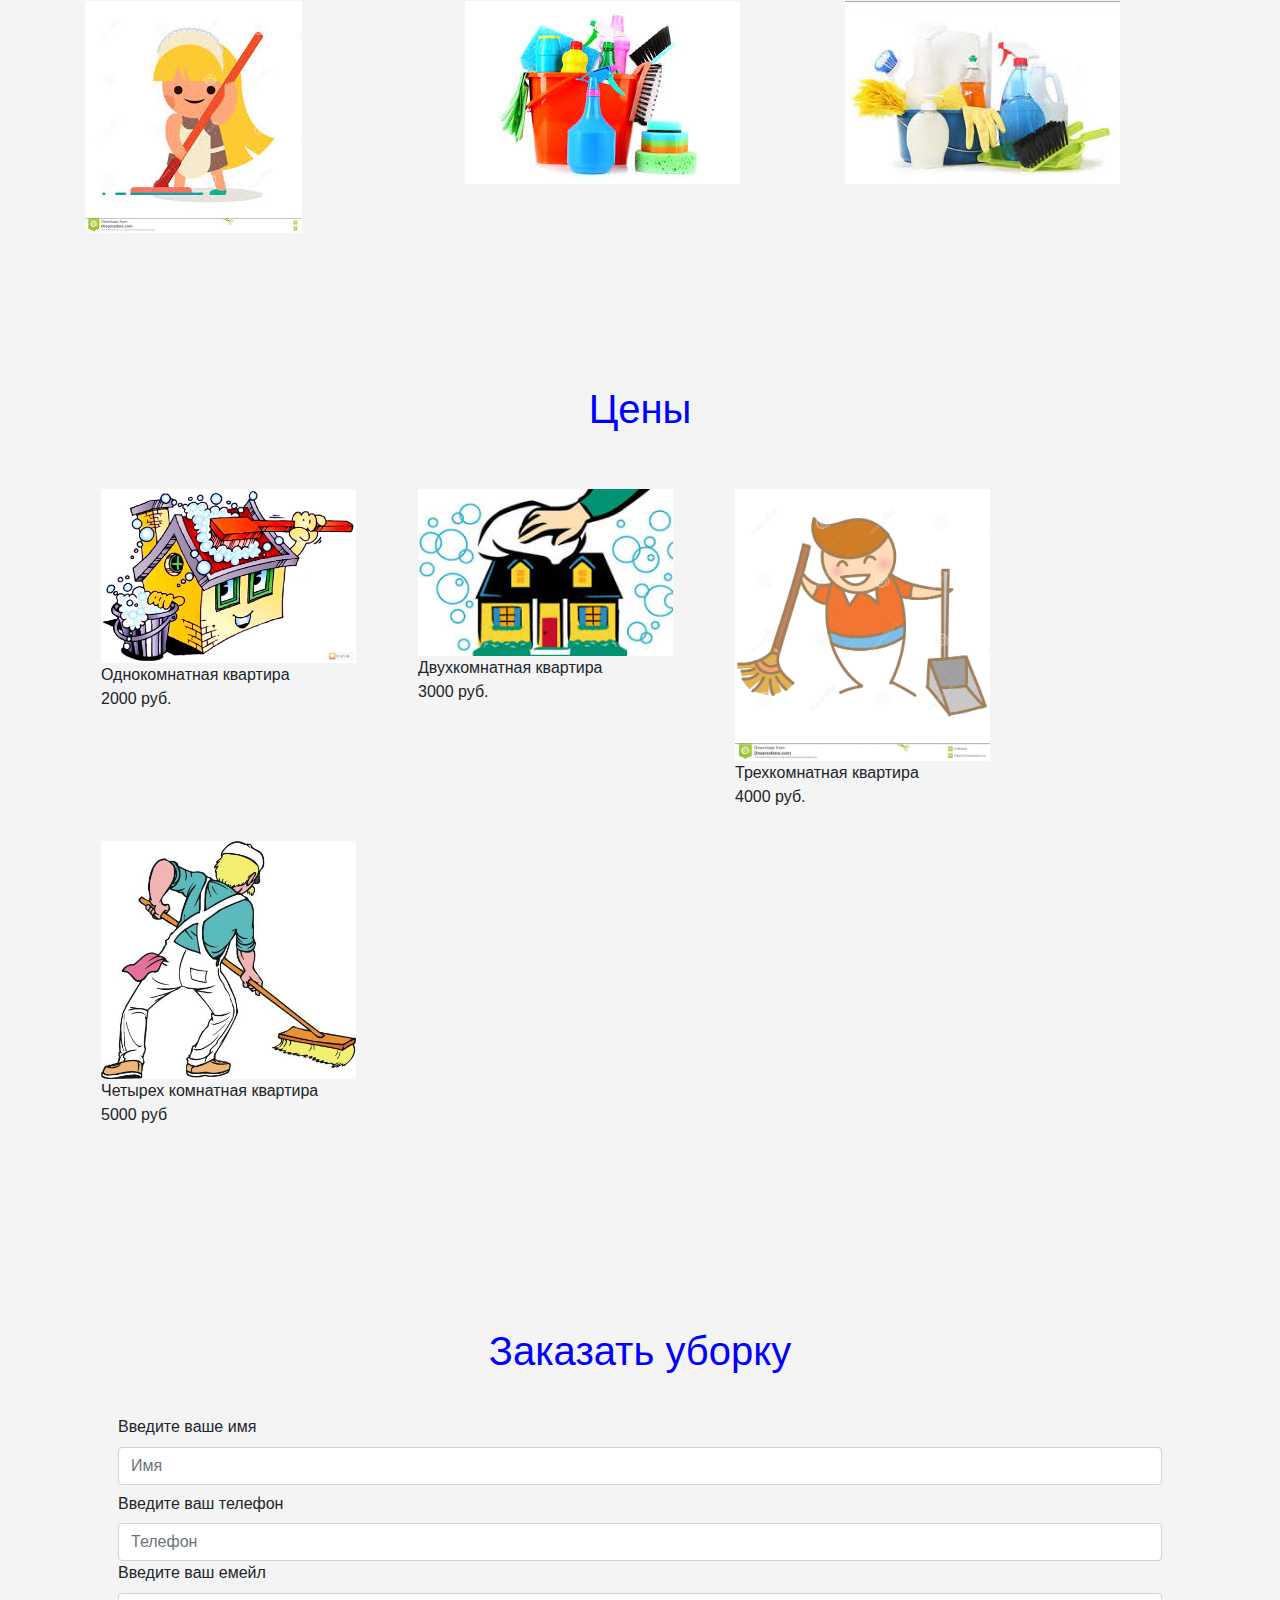
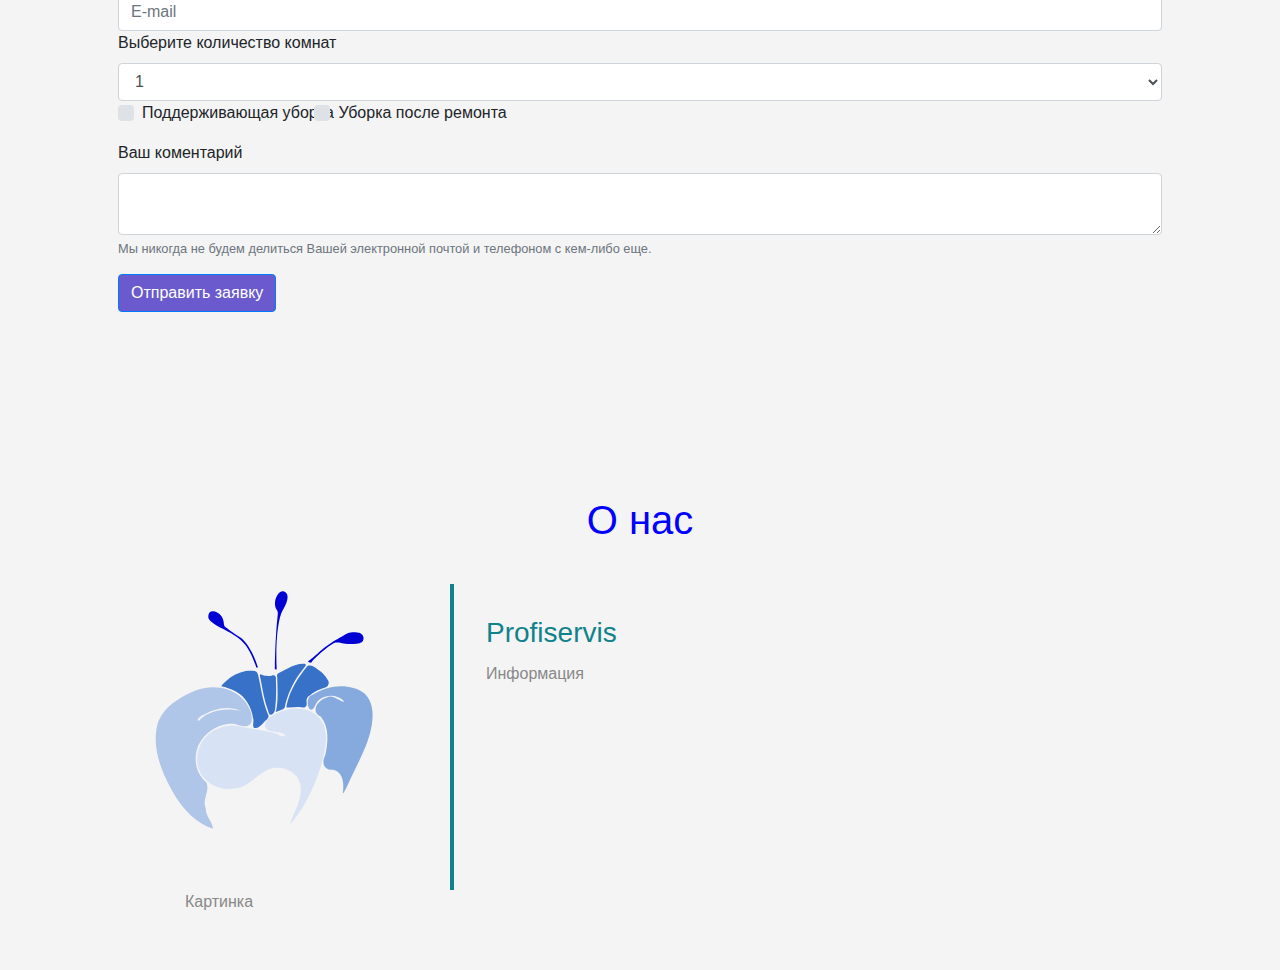
==== commit b4c9c8d4: "add index" ====
--- a/index.html
+++ b/index.html
@@ -5,7 +5,7 @@
     <meta name="viewport" content="width=device-width, initial-scale=1, shrink-to-fit=no">
     <meta name="msapplication-TileColor" content="#C9E0F7">
     <meta name="theme-color" content="#C9E0F7">
-
+    <link rel="stylesheet" href="css/bootstrap.css">
     <link rel="stylesheet" href="css/bootstrap.min.css">
     <link rel="stylesheet" href="css/main.css">
     <title>Profiservis</title>
@@ -223,6 +223,7 @@
 
         <!-- Optional JavaScript -->
     <script src='js/jquery.min.js'></script>
+    <script src='js/bootstrap.js'></script>
     <script src='js/bootstrap.min.js'></script>
     <script src='js/main.js'></script>
   </body>
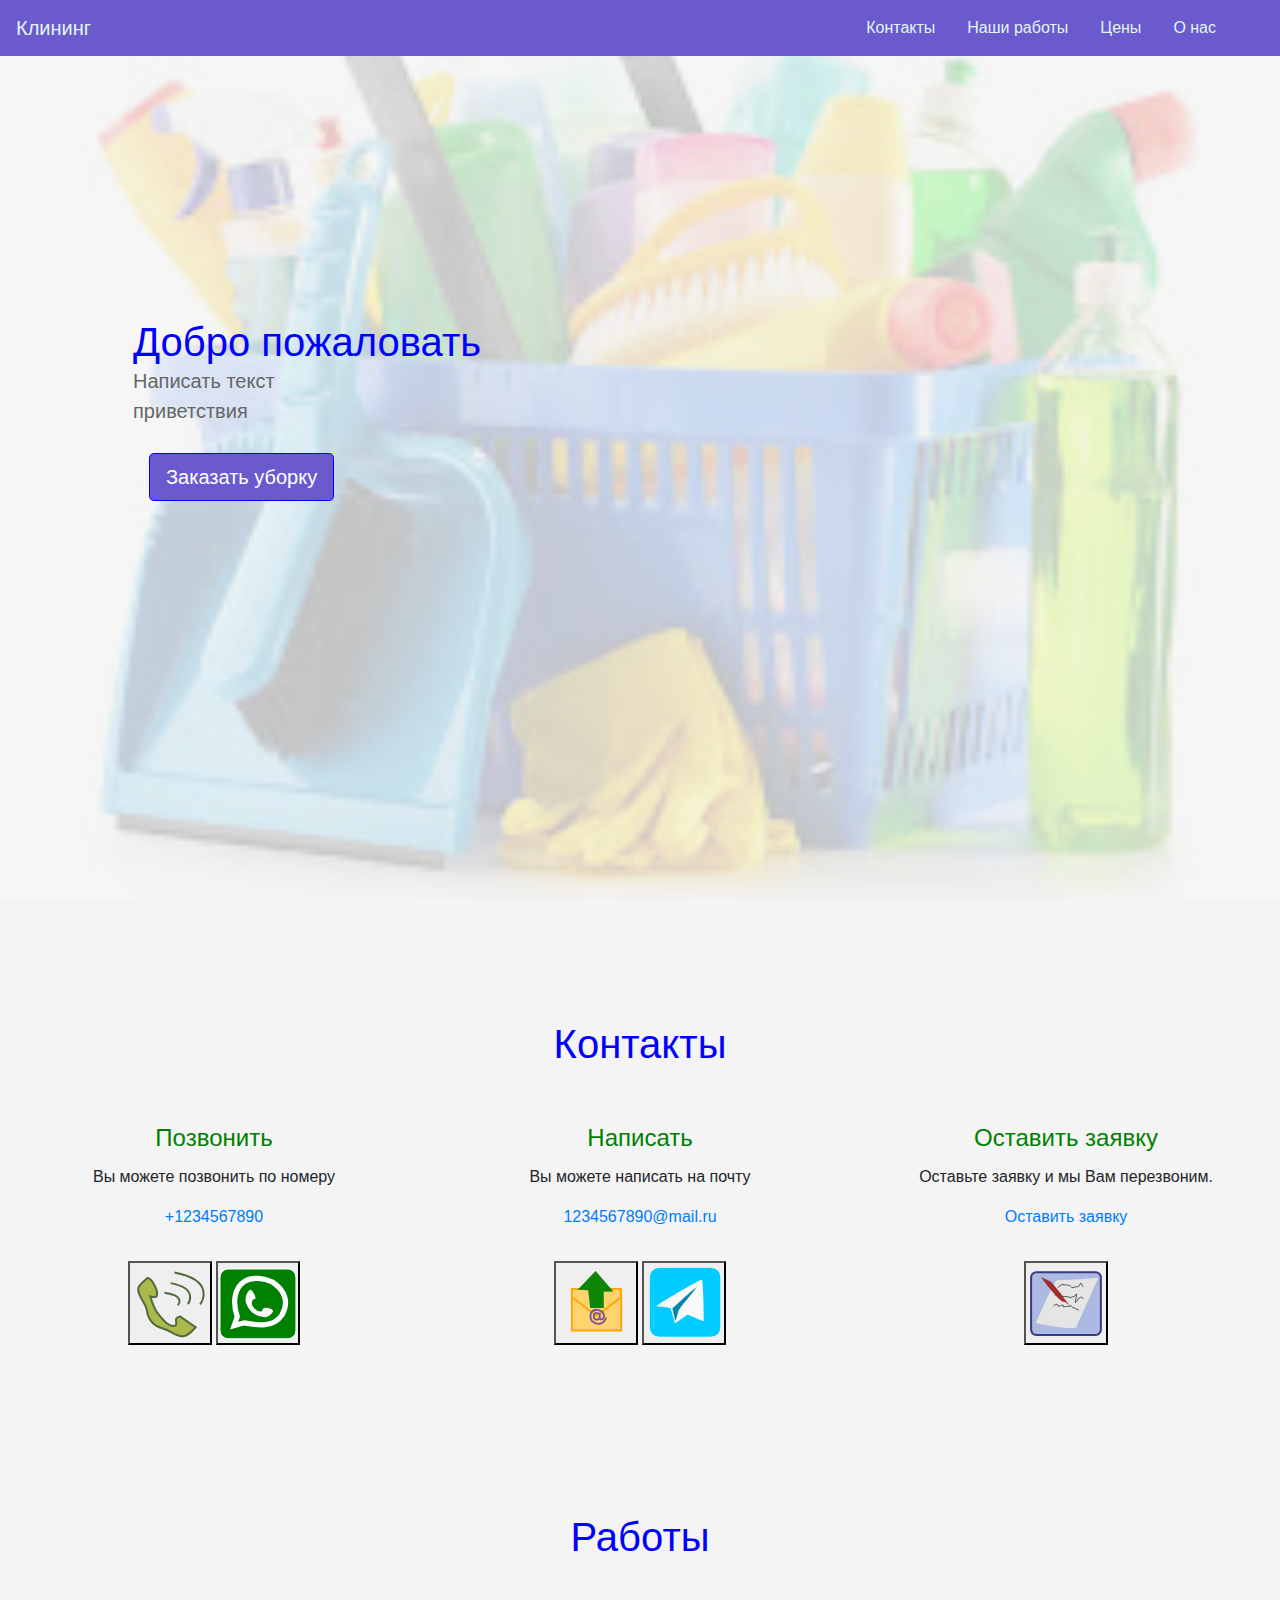
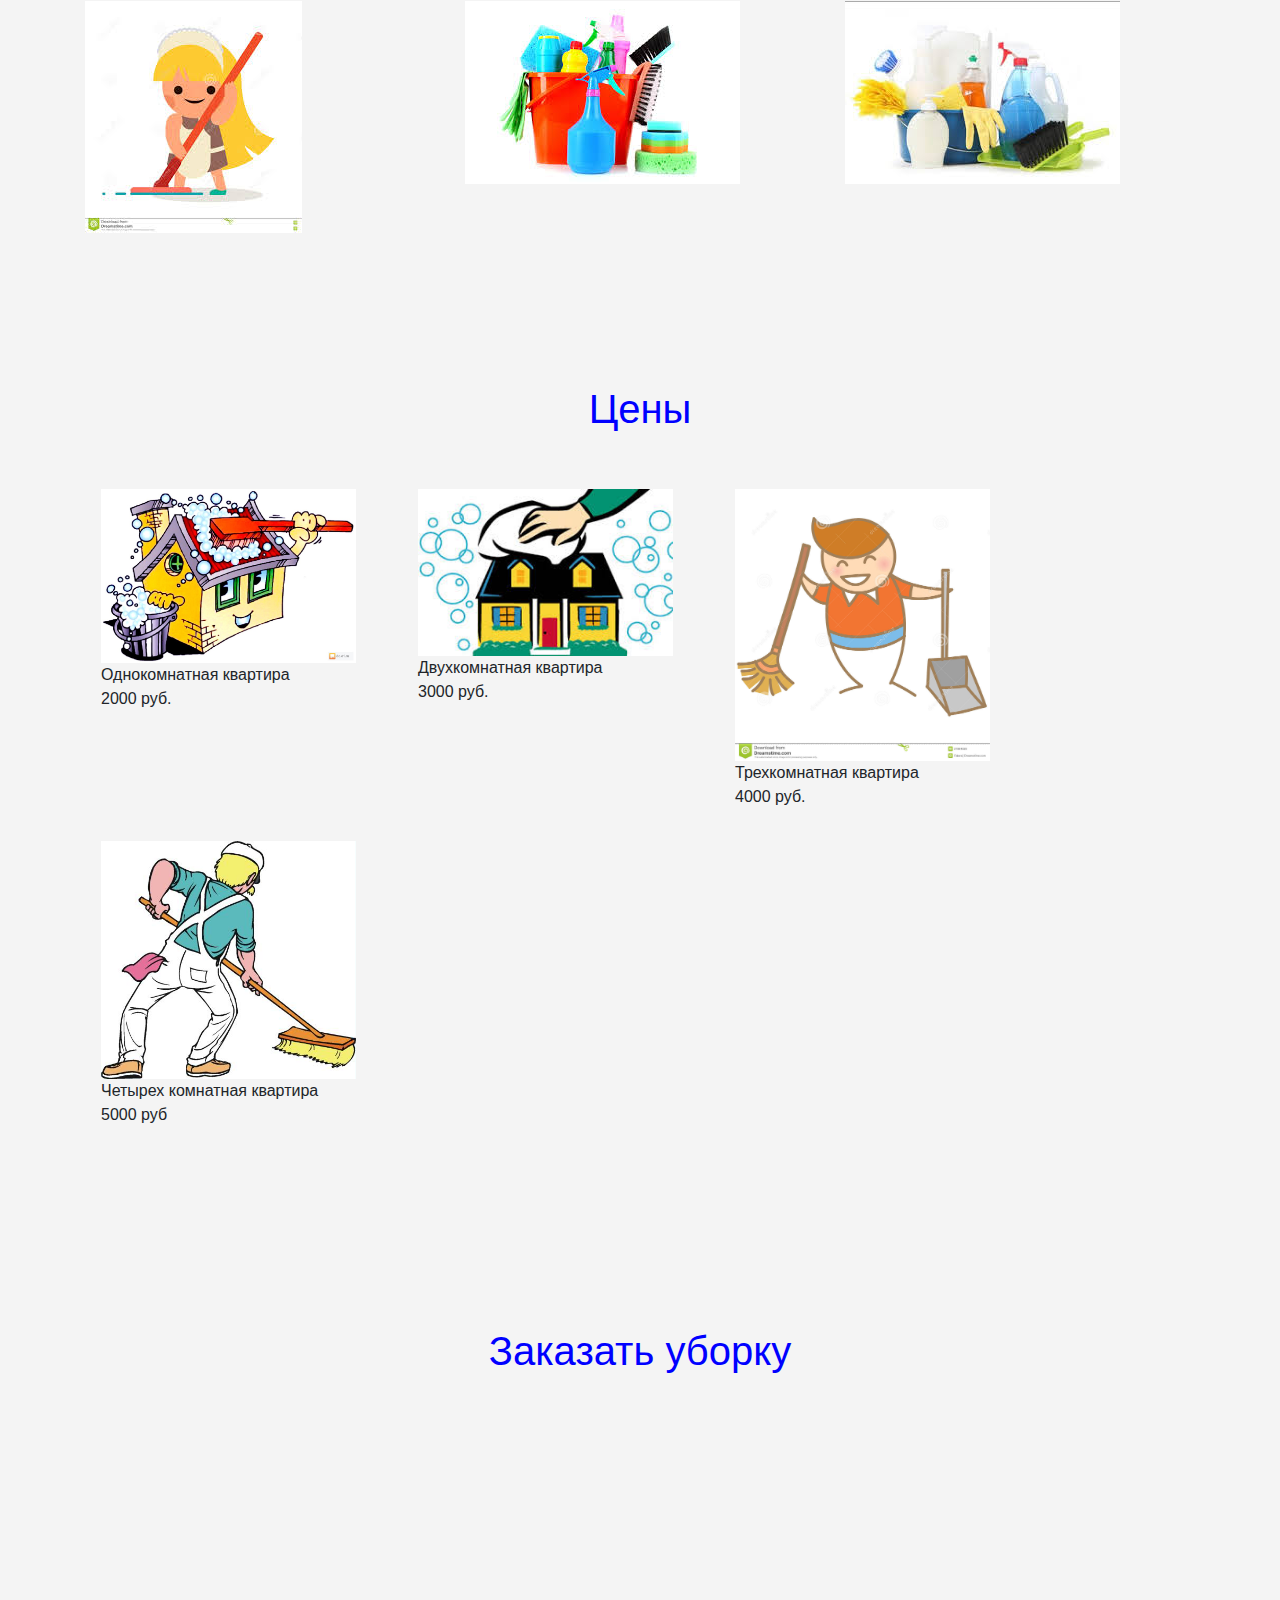
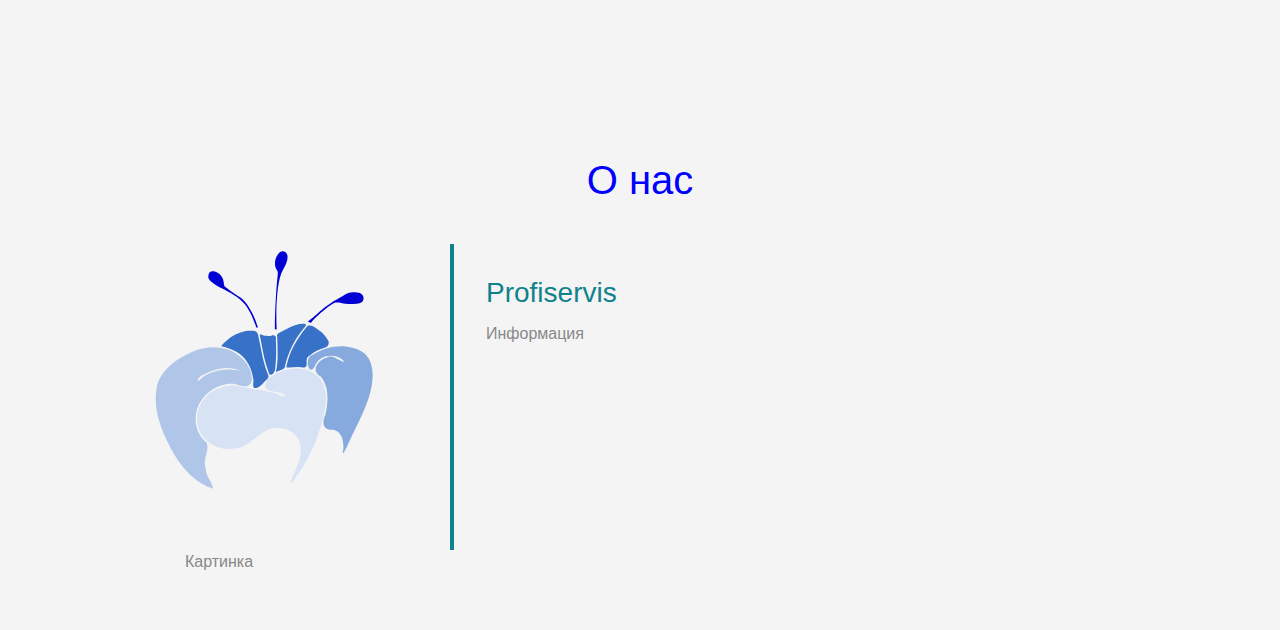
==== commit 261b60d7: "add form" ====
--- a/index.html
+++ b/index.html
@@ -167,35 +167,10 @@
     <div class="form" id="form">
       <div class="container">
         <h1 class="text-center">Заказать уборку</h1>
-        <form id="application" action=" formmail.php" method="POST" name=" formmail ">
-          <div class="form-group">
-            <label for="validationCustom01">Введите ваше имя</label>
-            <input name="name" type="text" class="form-control" id="validationCustom01" maxlength="30" placeholder="Имя"  required>
-            <label for="example-tel-input" class="col-xs-2 col-form-label">Введите ваш телефон</label>
-            <input name="tel" class="form-control" type="tel"  id="example-tel-input" maxlength="30" placeholder="Телефон">
-            <label for="exampleInputEmail1">Введите ваш емейл</label>
-            <input name="email" type="email" class="form-control" id="exampleInputEmail1" aria-describedby="emailHelp" maxlength="30" placeholder="E-mail">
-            <label for="exampleFormControlSelect1" maxlength="20">Выберите количество комнат</label>
-            <select name="room" class="form-control" id="exampleFormControlSelect1">
-              <option>1</option>
-              <option>2</option>
-              <option>3</option>
-              <option>4</option>
-            </select>
-          <div class="form-group custom-control custom-checkbox">
-            <input name="podd" type="checkbox" class="custom-control-input" id="customCheck1">
-            <label class="custom-control-label" for="customCheck1">Поддерживающая уборка</label>
-            <input name="posr" type="checkbox" class="custom-control-input" id="customCheck2">
-            <label class="custom-control-label" for="customCheck2">Уборка после ремонта</label>
-          </div>
-            <label for="exampleFormControlTextarea1">Ваш коментарий</label>
-            <textarea class="form-control" id="exampleFormControlTextarea1" rows="2"></textarea>
-            <small  class="form-text text-muted">Мы никогда не будем делиться Вашей электронной почтой и телефоном с кем-либо еще.</small>
-          </div>
-          <div>
-            <button type="submit" class="btn btn-primary">Отправить заявку</button>
-          </div>
-        </form>
+        <div class="text-center">
+         <iframe src="https://connect.yandex.ru/forms/5ba26ccc83ac4b0283e9b400/?iframe=1" frameborder="0" name="ya-form-5ba26ccc83ac4b0283e9b400" width="650"></iframe>
+        </div>
+        
       </div>
     </div>
 
@@ -226,5 +201,6 @@
     <script src='js/bootstrap.js'></script>
     <script src='js/bootstrap.min.js'></script>
     <script src='js/main.js'></script>
+    <script src="https://yastatic.net/q/forms-frontend-biz/_/embed.js"></script>
   </body>
 </html>
--- a/css/main.css
+++ b/css/main.css
@@ -1,5 +1,7 @@
 body{
  background:#F4F4F4;
+ padding: 0;
+ margin: 0;
 }
 
 
@@ -32,7 +34,7 @@
 /*header style*/
 .header{
  background-image: url('../images/images8.jpeg');
- background-attachment: fixed;
+/* background-attachment: fixed;*/
  background-size: cover;
  background-position: center;
 }
@@ -184,7 +186,7 @@
  width: 50%;
  line-height: 1.5;
 }
-.form button{
+/*.form button{
  background:#6A5ACD;
  color:#fff;
-}
+}*/
